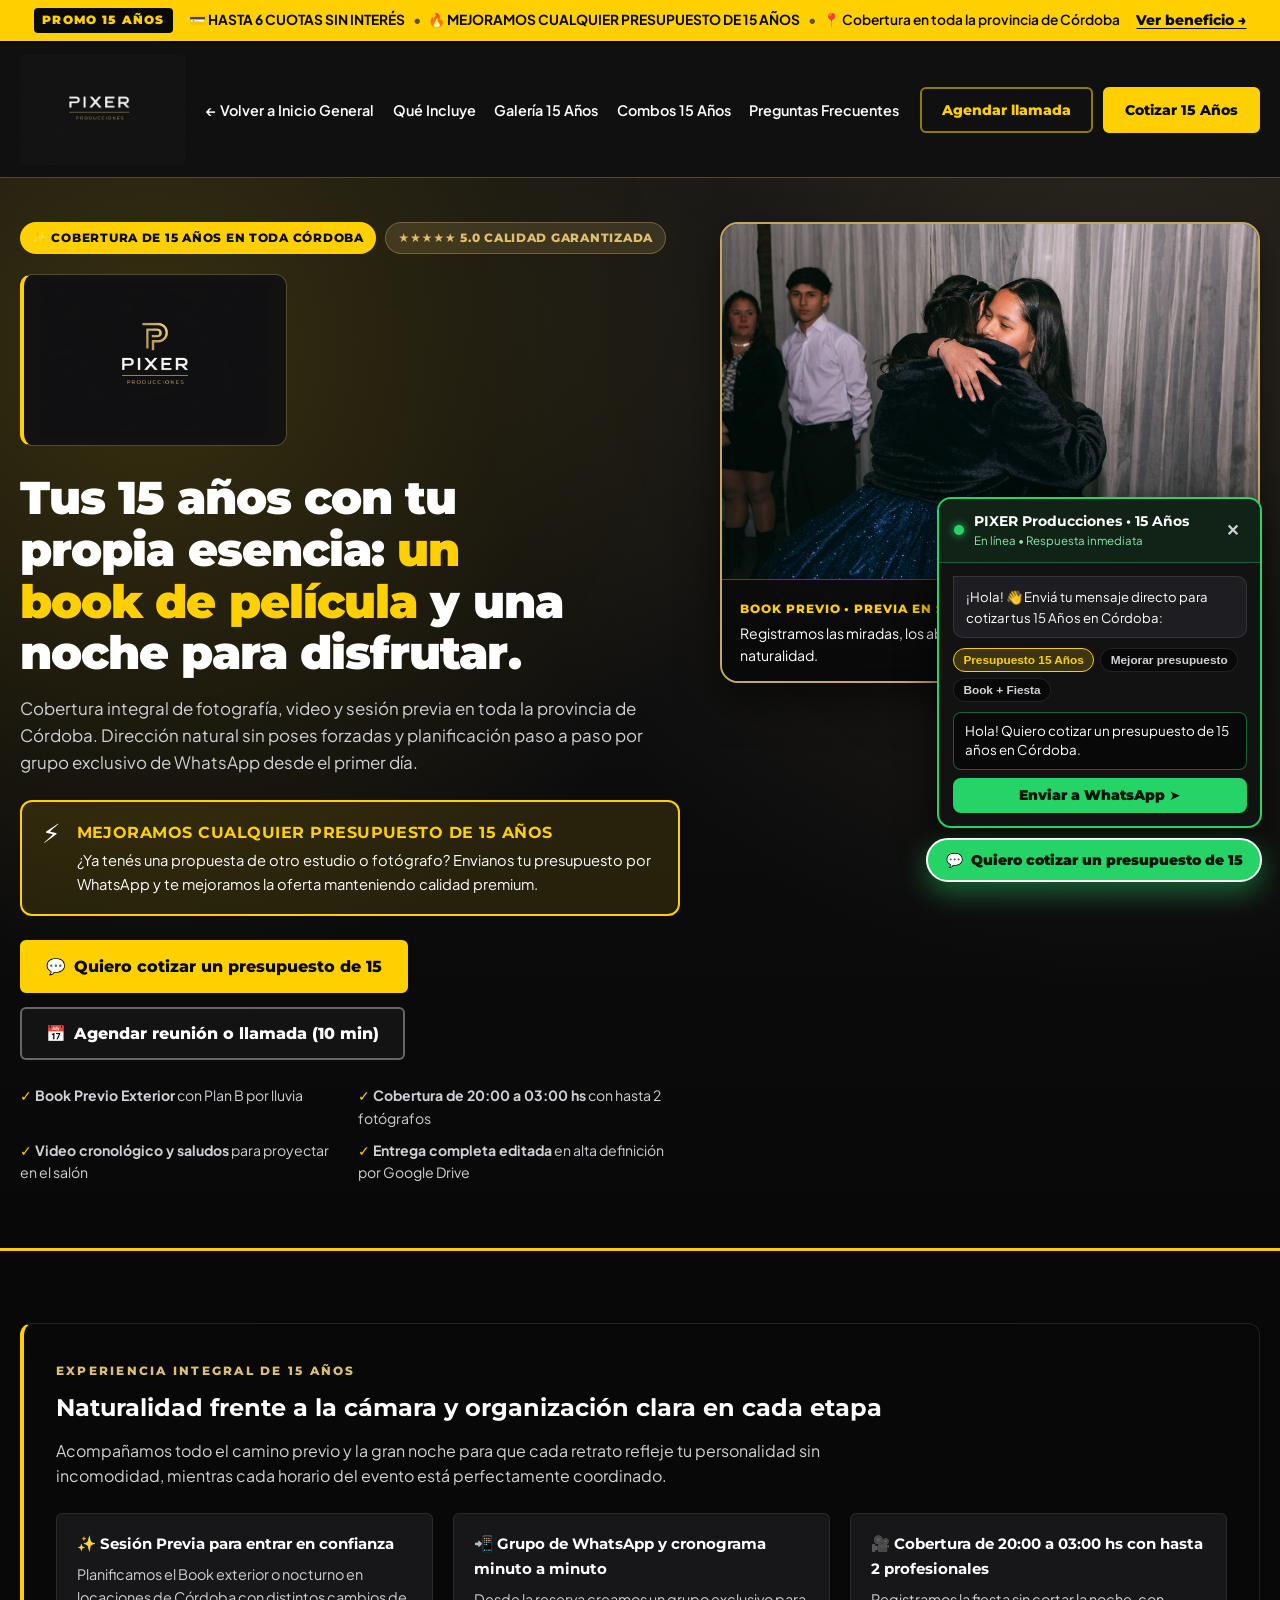
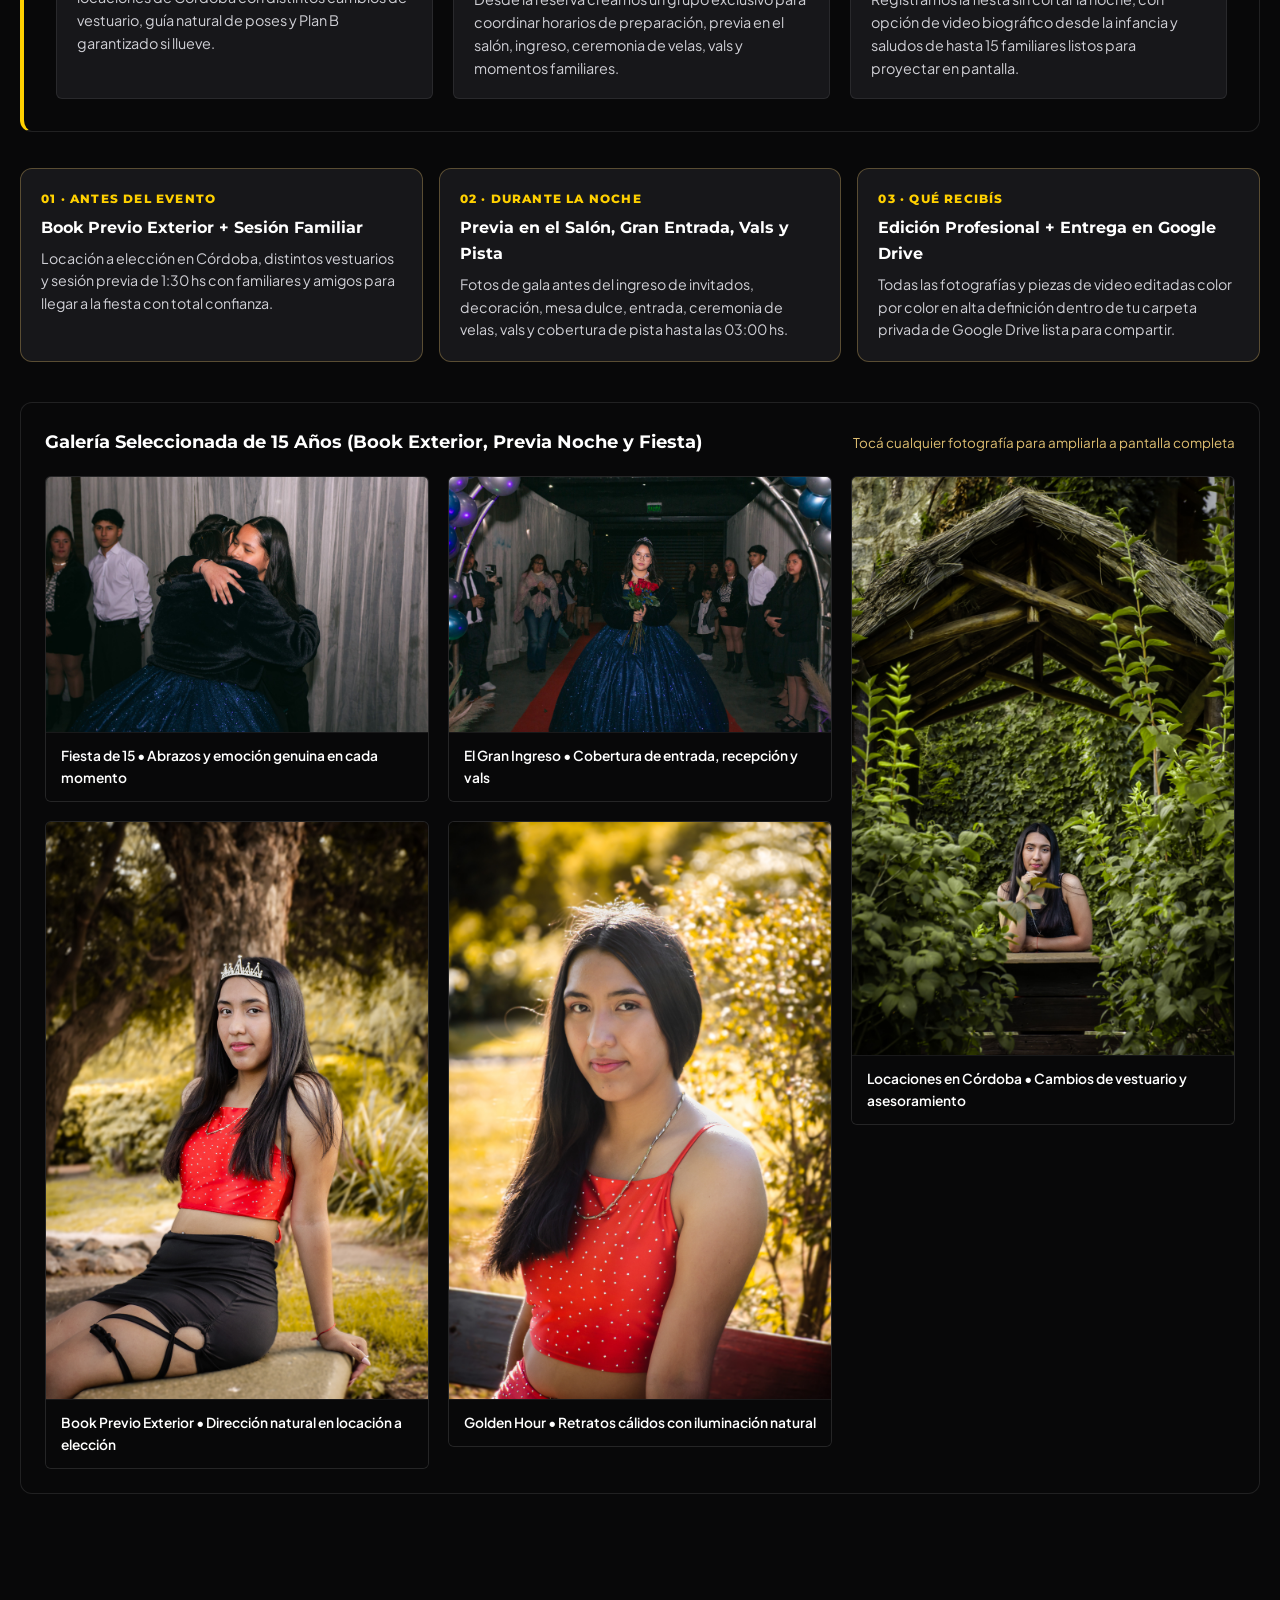
==== 15-anos.html @ 1a19f044 "fix: lenguaje unificado sin mama/papa ni jerga, 3 FAQs reales por modulo, animacion topbar, landing " ====
<!DOCTYPE html>
<html lang="es-AR">
<head>
  <meta charset="utf-8">
  <meta name="viewport" content="width=device-width, initial-scale=1.0">
  <title>Fotografía y Video de 15 Años en Córdoba | PIXER Producciones</title>
  <meta name="description" content="Fotografía, video y book previo de 15 Años en toda la provincia de Córdoba. Cobertura integral, grupo exclusivo de WhatsApp y mejoramos cualquier presupuesto.">
  <meta name="color-scheme" content="dark">
  <link rel="preconnect" href="https://fonts.googleapis.com">
  <link rel="preconnect" href="https://fonts.gstatic.com" crossorigin>
  <link href="https://fonts.googleapis.com/css2?family=Montserrat:wght@600;700;800;900&family=Plus+Jakarta+Sans:wght@400;500;600;700&display=swap" rel="stylesheet">
  <link rel="stylesheet" href="styles.css">
  <script type="module" src="app.js"></script>
</head>
<body>

  <!-- BARRA SUPERIOR PROMOCIONAL CON MOVIMIENTO A LA DERECHA Y REGRESO -->
  <aside class="promo-topbar" aria-label="Promociones y medios de pago">
    <div class="container promo-topbar__viewport">
      <div class="promo-topbar__inner promo-topbar__marquee">
        <span class="promo-badge">PROMO 15 AÑOS</span>
        <p class="promo-topbar__text">
          💳 <strong>HASTA 6 CUOTAS SIN INTERÉS</strong> <span class="promo-sep">•</span>
          🔥 <strong>MEJORAMOS CUALQUIER PRESUPUESTO DE 15 AÑOS</strong> <span class="promo-sep">•</span>
          📍 Cobertura en toda la provincia de Córdoba
        </p>
        <a href="#mejoramos-presupuesto" class="promo-topbar__cta">Ver beneficio →</a>
      </div>
    </div>
  </aside>

  <!-- HEADER -->
  <header class="site-header">
    <div class="container site-header__inner">
      <a href="index.html" class="brand-link" aria-label="PIXER Producciones - Volver al Inicio">
        <img src="assets/brand/logo_alt.png" alt="PIXER Producciones" class="brand-logo-nav" width="180" height="58">
      </a>
      <nav class="main-nav" aria-label="Navegación módulo 15 años">
        <ul class="main-nav__list">
          <li><a href="index.html">← Volver a Inicio General</a></li>
          <li><a href="#cobertura-15">Qué Incluye</a></li>
          <li><a href="#galeria-15">Galería 15 Años</a></li>
          <li><a href="#combos-15">Combos 15 Años</a></li>
          <li><a href="#faq-15-section">Preguntas Frecuentes</a></li>
        </ul>
      </nav>
      <div class="site-header__actions">
        <button type="button" class="btn btn--ghost-yellow js-open-meeting-modal" data-context="15 Años">
          Agendar llamada
        </button>
        <button type="button" class="btn btn--yellow js-open-wa-widget" data-wa-preset="Hola! Quiero cotizar un presupuesto de 15 años en Córdoba.">
          Cotizar 15 Años
        </button>
      </div>
    </div>
  </header>

  <main>
    <!-- HERO EXCLUSIVO 15 AÑOS (OPTIMIZADO PARA GOOGLE ADS) -->
    <section class="hero-section" aria-labelledby="hero-15-title">
      <div class="container hero-grid">
        <div class="hero-content">
          <div class="hero-badges">
            <span class="pill pill--yellow">✨ Cobertura de 15 Años en toda Córdoba</span>
            <span class="pill pill--gold">★★★★★ 5.0 Calidad Garantizada</span>
          </div>

          <div class="hero-logo-showcase">
            <img src="assets/brand/logo_definitivo.png" alt="PIXER Producciones" class="hero-logo-img" width="240" height="160">
          </div>

          <h1 id="hero-15-title" class="hero-title">
            Tus 15 años con tu propia esencia: <span class="text-yellow">un book de película</span> y una noche para disfrutar.
          </h1>

          <p class="hero-subtitle">
            Cobertura integral de fotografía, video y sesión previa en toda la provincia de Córdoba. Dirección natural sin poses forzadas y planificación paso a paso por grupo exclusivo de WhatsApp desde el primer día.
          </p>

          <div class="price-match-banner">
            <div class="price-match-banner__icon" aria-hidden="true">⚡</div>
            <div class="price-match-banner__body">
              <strong>MEJORAMOS CUALQUIER PRESUPUESTO DE 15 AÑOS</strong>
              <p>¿Ya tenés una propuesta de otro estudio o fotógrafo? Envianos tu presupuesto por WhatsApp y te mejoramos la oferta manteniendo calidad premium.</p>
            </div>
          </div>

          <div class="hero-ctas">
            <button type="button" class="btn btn--yellow btn--lg js-open-wa-widget" data-wa-preset="Hola! Quiero cotizar un presupuesto de 15 años en Córdoba.">
              <span aria-hidden="true">💬</span> Quiero cotizar un presupuesto de 15
            </button>
            <button type="button" class="btn btn--outline-white btn--lg js-open-meeting-modal" data-context="15 Años">
              <span aria-hidden="true">📅</span> Agendar reunión o llamada (10 min)
            </button>
          </div>

          <ul class="hero-trust-list">
            <li><strong>Book Previo Exterior</strong> con Plan B por lluvia</li>
            <li><strong>Cobertura de 20:00 a 03:00 hs</strong> con hasta 2 fotógrafos</li>
            <li><strong>Video cronológico y saludos</strong> para proyectar en el salón</li>
            <li><strong>Entrega completa editada</strong> en alta definición por Google Drive</li>
          </ul>
        </div>

        <div class="hero-visual">
          <div class="hero-photo-frame">
            <img
              src="assets/portfolio/fiesta_1.jpg"
              alt="Quinceañera abrazando a su amiga con sonrisa genuina durante su fiesta en Córdoba"
              width="1920"
              height="1280"
              fetchpriority="high"
              class="hero-lcp-img"
            >
            <div class="hero-photo-caption">
              <span class="caption-tag">BOOK PREVIO • PREVIA EN SALÓN • FIESTA COMPLETA</span>
              <p>Registramos las miradas, los abrazos y la energía de la pista con total naturalidad.</p>
            </div>
          </div>
        </div>
      </div>
    </section>

    <!-- BLOQUE UNIFICADO DE PROPUESTA DE VALOR 15 AÑOS -->
    <section id="cobertura-15" class="portfolio-section">
      <div class="container">
        <article class="unified-value-card">
          <header class="unified-value-card__header">
            <span class="eyebrow">EXPERIENCIA INTEGRAL DE 15 AÑOS</span>
            <h2>Naturalidad frente a la cámara y organización clara en cada etapa</h2>
          </header>
          <p class="unified-value-card__lead">
            Acompañamos todo el camino previo y la gran noche para que cada retrato refleje tu personalidad sin incomodidad, mientras cada horario del evento está perfectamente coordinado.
          </p>
          <div class="unified-value-grid">
            <div class="unified-value-item">
              <strong>✨ Sesión Previa para entrar en confianza</strong>
              <p>Planificamos el Book exterior o nocturno en locaciones de Córdoba con distintos cambios de vestuario, guía natural de poses y Plan B garantizado si llueve.</p>
            </div>
            <div class="unified-value-item">
              <strong>📲 Grupo de WhatsApp y cronograma minuto a minuto</strong>
              <p>Desde la reserva creamos un grupo exclusivo para coordinar horarios de preparación, previa en el salón, ingreso, ceremonia de velas, vals y momentos familiares.</p>
            </div>
            <div class="unified-value-item">
              <strong>🎥 Cobertura de 20:00 a 03:00 hs con hasta 2 profesionales</strong>
              <p>Registramos la fiesta sin cortar la noche, con opción de video biográfico desde la infancia y saludos de hasta 15 familiares listos para proyectar en pantalla.</p>
            </div>
          </div>
        </article>

        <!-- LOS 3 MOMENTOS DE COBERTURA -->
        <div class="moments-strip">
          <div class="moment-box">
            <span class="moment-num">01 · ANTES DEL EVENTO</span>
            <h3>Book Previo Exterior + Sesión Familiar</h3>
            <p>Locación a elección en Córdoba, distintos vestuarios y sesión previa de 1:30 hs con familiares y amigos para llegar a la fiesta con total confianza.</p>
          </div>
          <div class="moment-box">
            <span class="moment-num">02 · DURANTE LA NOCHE</span>
            <h3>Previa en el Salón, Gran Entrada, Vals y Pista</h3>
            <p>Fotos de gala antes del ingreso de invitados, decoración, mesa dulce, entrada, ceremonia de velas, vals y cobertura de pista hasta las 03:00 hs.</p>
          </div>
          <div class="moment-box">
            <span class="moment-num">03 · QUÉ RECIBÍS</span>
            <h3>Edición Profesional + Entrega en Google Drive</h3>
            <p>Todas las fotografías y piezas de video editadas color por color en alta definición dentro de tu carpeta privada de Google Drive lista para compartir.</p>
          </div>
        </div>

        <!-- GALERÍA CURADA 15 AÑOS -->
        <div id="galeria-15" class="curated-gallery-block">
          <div class="curated-gallery-header">
            <h3>Galería Seleccionada de 15 Años (Book Exterior, Previa Noche y Fiesta)</h3>
            <span class="gallery-note">Tocá cualquier fotografía para ampliarla a pantalla completa</span>
          </div>
          <div class="photo-masonry-grid">
            <figure class="photo-card">
              <button type="button" class="photo-card__trigger js-open-lightbox" data-src="assets/portfolio/fiesta_1.jpg" data-caption="15 Años • Abrazo y emoción real durante la noche">
                <img src="assets/portfolio/fiesta_1.jpg" alt="Quinceañera abrazando a su amiga sonriendo durante la fiesta" width="1920" height="1280" loading="lazy">
              </button>
              <figcaption>Fiesta de 15 • Abrazos y emoción genuina en cada momento</figcaption>
            </figure>

            <figure class="photo-card">
              <button type="button" class="photo-card__trigger js-open-lightbox" data-src="assets/portfolio/previa_2.jpg" data-caption="15 Años • Book Exterior en locación natural de Córdoba">
                <img src="assets/portfolio/previa_2.jpg" alt="Quinceañera con corona en sesión de book exterior" width="1920" height="2899" loading="lazy">
              </button>
              <figcaption>Book Previo Exterior • Dirección natural en locación a elección</figcaption>
            </figure>

            <figure class="photo-card">
              <button type="button" class="photo-card__trigger js-open-lightbox" data-src="assets/portfolio/fiesta_2.jpg" data-caption="15 Años • Gran ingreso al salón sobre alfombra roja">
                <img src="assets/portfolio/fiesta_2.jpg" alt="Gran entrada de quinceañera al salón con ramo de rosas rojas" width="1920" height="1280" loading="lazy">
              </button>
              <figcaption>El Gran Ingreso • Cobertura de entrada, recepción y vals</figcaption>
            </figure>

            <figure class="photo-card">
              <button type="button" class="photo-card__trigger js-open-lightbox" data-src="assets/portfolio/previa_3.jpg" data-caption="15 Años • Retrato al atardecer con luz dorada natural">
                <img src="assets/portfolio/previa_3.jpg" alt="Retrato de quinceañera con contraluz dorado al atardecer" width="1920" height="2899" loading="lazy">
              </button>
              <figcaption>Golden Hour • Retratos cálidos con iluminación natural</figcaption>
            </figure>

            <figure class="photo-card">
              <button type="button" class="photo-card__trigger js-open-lightbox" data-src="assets/portfolio/previa_1.jpg" data-caption="15 Años • Sesión previa en entorno natural">
                <img src="assets/portfolio/previa_1.jpg" alt="Retrato de book de 15 años rodeada de vegetación" width="1920" height="2899" loading="lazy">
              </button>
              <figcaption>Locaciones en Córdoba • Cambios de vestuario y asesoramiento</figcaption>
            </figure>
          </div>
        </div>
      </div>
    </section>

    <!-- COMBOS 15 AÑOS -->
    <section id="combos-15" class="combos-section">
      <div class="container">
        <div class="section-header">
          <span class="eyebrow">COMBOS DE 15 AÑOS</span>
          <h2 class="section-title">Elegí la cobertura ideal para <span class="text-gold">tus 15 Años</span></h2>
        </div>

        <div class="combos-grid">
          <article class="combo-card">
            <header class="combo-card__header">
              <span class="combo-tier">NIVEL 01 • ESENCIAL</span>
              <h3 class="combo-title">Combo Simple</h3>
              <p class="combo-subtitle">Solo Fotografía Profesional</p>
            </header>
            <ul class="combo-features">
              <li><strong>Cobertura fotográfica de 20:00 a 03:00 hs.</strong></li>
              <li>Previa fotográfica antes de ingresar al salón.</li>
              <li>Fotos de entrada y momentos especiales.</li>
              <li>Fotos familiares, decoración y fiesta.</li>
              <li>Fotos de torta, mesa dulce y cotillón.</li>
              <li>Entrega de todas las fotografías editadas mediante <strong>Google Drive</strong>.</li>
            </ul>
            <footer class="combo-card__footer">
              <button type="button" class="btn btn--outline-white btn--full js-open-wa-widget" data-wa-preset="Hola! Quiero cotizar el Combo Simple de 15 años en Córdoba.">
                Cotizar Combo Simple de 15 →
              </button>
            </footer>
          </article>

          <article class="combo-card combo-card--featured">
            <header class="combo-card__header">
              <span class="combo-tier combo-tier--yellow">NIVEL 02 • MÁS ELEGIDO</span>
              <h3 class="combo-title">Combo 2 Premium</h3>
              <p class="combo-subtitle">Fotografía y Grabación | <strong>Dos Fotógrafos</strong></p>
            </header>
            <ul class="combo-features">
              <li><strong>Cobertura de 20:00 a 03:00 hs con 2 profesionales.</strong></li>
              <li>Grabación de la entrada y momentos destacados.</li>
              <li>Fotos de entrada y familiares.</li>
              <li>Registro completo de decoración, torta y mesa dulce.</li>
              <li>Fotografías y grabación multicámara del vals.</li>
              <li>Fotos del cotillón y fiesta + grabación del ambiente.</li>
              <li>Entrega de fotos y videos editados mediante <strong>Google Drive</strong>.</li>
            </ul>
            <footer class="combo-card__footer">
              <button type="button" class="btn btn--yellow btn--full js-open-wa-widget" data-wa-preset="Hola! Quiero cotizar el Combo 2 Premium de 15 años en Córdoba.">
                Cotizar Combo 2 Premium de 15 →
              </button>
            </footer>
          </article>

          <article class="combo-card">
            <header class="combo-card__header">
              <span class="combo-tier">NIVEL 03 • EXPERIENCIA TOTAL</span>
              <h3 class="combo-title">Combo 3 Exclusivo</h3>
              <p class="combo-subtitle">Fotografía, Video y Book Previo | <strong>Dos Fotógrafos</strong></p>
            </header>
            <ul class="combo-features">
              <li><strong>Todo lo incluido en el Combo 2 Premium.</strong></li>
              <li><strong>Book fotográfico profesional</strong> en locación a elección.</li>
              <li>Fotos con distintos cambios de vestuario.</li>
              <li>Sesión previa de <strong>1:30 hs con familiares y amigos</strong>.</li>
              <li><strong>Video personalizado para proyectar en el salón:</strong> recopilación de fotos desde la infancia hasta la actualidad.</li>
              <li><strong>Saludos en video de hasta 15 familiares.</strong></li>
              <li>Edición completa y entrega de fotos y videos mediante <strong>Google Drive</strong>.</li>
            </ul>
            <footer class="combo-card__footer">
              <button type="button" class="btn btn--outline-white btn--full js-open-wa-widget" data-wa-preset="Hola! Quiero cotizar el Combo 3 Exclusivo de 15 años (con Book Previo y Video para el salón).">
                Cotizar Combo 3 Exclusivo de 15 →
              </button>
            </footer>
          </article>
        </div>
      </div>
    </section>

    <!-- 3 PREGUNTAS FRECUENTES REALES DE 15 AÑOS -->
    <section id="faq-15-section" class="process-section">
      <div class="container">
        <div class="section-header">
          <span class="eyebrow">DUDAS FRECUENTES</span>
          <h2 class="section-title">Preguntas frecuentes sobre <span class="text-yellow">15 Años</span></h2>
        </div>
        <div class="faq-list">
          <details name="faq-15-landing" open>
            <summary>1. ¿Con cuánta anticipación se realiza el Book previo y qué pasa si llueve?</summary>
            <p>El Book exterior se agenda entre 3 y 6 semanas antes de la fiesta para que las fotografías y el video personalizado lleguen editados y listos para proyectarse o exhibirse en el salón. Si el pronóstico anuncia lluvia, reprogramamos la fecha sin costo adicional o activamos una locación cubierta.</p>
          </details>
          <details name="faq-15-landing">
            <summary>2. ¿Qué incluye la cobertura durante la noche del evento y cuántos profesionales asisten?</summary>
            <p>Cubrimos de 20:00 a 03:00 hs comenzando con la sesión previa antes de que ingresen los invitados al salón, seguida por recepción, entrada, fotos con familiares, decoración, mesa dulce, ceremonia de velas, vals y toda la fiesta. Según el combo elegido, asisten 1 o 2 profesionales en simultáneo para fotografía y video.</p>
          </details>
          <details name="faq-15-landing">
            <summary>3. ¿Cómo se reserva la fecha, cómo se congela el presupuesto y cómo entregan el material?</summary>
            <p>La fecha queda bloqueada mediante reserva previa, con facilidades de pago y nuestro compromiso de mejorar cualquier presupuesto equivalente. Todas las fotografías y videos se entregan editados en alta resolución y sin marcas de agua a través de una carpeta privada en Google Drive.</p>
          </details>
        </div>
      </div>
    </section>

    <!-- CIERRE MEJORAMOS PRESUPUESTO -->
    <section id="mejoramos-presupuesto" class="price-match-section">
      <div class="container">
        <div class="price-match-box">
          <div class="price-match-box__content">
            <span class="pill pill--black">COMPROMISO PIXER CÓRDOBA</span>
            <h2>¿Ya tenés un presupuesto para los 15? Lo mejoramos hoy mismo.</h2>
            <p>Mandanos por WhatsApp qué te ofrecieron o agendá una llamada de 10 minutos: te mejoramos el precio o te sumamos beneficios reales por el mismo valor.</p>
          </div>
          <div class="price-match-box__actions">
            <button type="button" class="btn btn--black btn--lg js-open-wa-widget" data-wa-preset="Hola! Tengo un presupuesto de 15 años y quiero saber cómo lo pueden mejorar.">
              🔥 Mejorar mi presupuesto de 15
            </button>
          </div>
        </div>
      </div>
    </section>
  </main>

  <!-- MINI CUADRADITO PRE-WHATSAPP FLOTANTE -->
  <aside class="wa-floating" aria-label="Chat rápido de WhatsApp">
    <div class="wa-mini-card" id="wa-interactive-panel">
      <header class="wa-mini-card__header">
        <div class="wa-mini-card__agent">
          <span class="wa-status-dot" aria-hidden="true"></span>
          <div>
            <strong>PIXER Producciones • 15 Años</strong>
            <span>En línea • Respuesta inmediata</span>
          </div>
        </div>
        <button type="button" class="wa-mini-card__close" id="wa-panel-close" aria-label="Minimizar chat">✕</button>
      </header>

      <div class="wa-mini-card__body">
        <div class="wa-bubble-incoming">
          ¡Hola! 👋 Enviá tu mensaje directo para cotizar tus 15 Años en Córdoba:
        </div>

        <div class="wa-preset-chips">
          <button type="button" class="wa-chip is-selected" data-chip-msg="Hola! Quiero cotizar un presupuesto de 15 años en Córdoba.">Presupuesto 15 Años</button>
          <button type="button" class="wa-chip" data-chip-msg="Hola! Tengo un presupuesto de 15 años y quiero que me lo mejoren.">Mejorar presupuesto</button>
          <button type="button" class="wa-chip" data-chip-msg="Hola! Quiero consultar por el Book Previo + Fiesta de 15.">Book + Fiesta</button>
        </div>

        <form id="wa-mini-form" class="wa-mini-form">
          <label for="wa-custom-input" class="sr-only">Tu mensaje para WhatsApp</label>
          <textarea id="wa-custom-input" rows="2" class="wa-mini-input">Hola! Quiero cotizar un presupuesto de 15 años en Córdoba.</textarea>
          <button type="submit" class="wa-mini-send">
            Enviar a WhatsApp ➤
          </button>
        </form>
      </div>
    </div>

    <button type="button" class="wa-fab" id="wa-fab-toggle" aria-expanded="true" aria-controls="wa-interactive-panel">
      <span class="wa-fab__icon" aria-hidden="true">💬</span>
      <span class="wa-fab__label">Quiero cotizar un presupuesto de 15</span>
    </button>
  </aside>

  <!-- MODAL REUNIÓN Y LIGHTBOX -->
  <dialog id="meeting-dialog" class="native-modal" closedby="any" aria-labelledby="meeting-dialog-title">
    <div class="native-modal__inner">
      <header class="native-modal__header">
        <div>
          <span class="eyebrow">ASESORAMIENTO 15 AÑOS</span>
          <h2 id="meeting-dialog-title">Agendar reunión o llamada de 10 minutos</h2>
        </div>
        <form method="dialog">
          <button type="submit" class="native-modal__close" value="cancel" aria-label="Cerrar ventana">✕</button>
        </form>
      </header>
      <form id="meeting-form" class="meeting-form">
        <div class="form-field">
          <label for="client-name">Tu nombre</label>
          <input type="text" id="client-name" name="name" autocomplete="name" required placeholder="Tu nombre">
        </div>
        <div class="form-row">
          <div class="form-field">
            <label for="event-type">Servicio</label>
            <select id="event-type" name="eventType">
              <option value="15 Años">15 Años (Book y/o Fiesta)</option>
              <option value="Mejorar un presupuesto de 15 Años">Mejorar un presupuesto de 15 Años</option>
            </select>
          </div>
          <div class="form-field">
            <label for="event-city">Localidad y fecha aprox.</label>
            <input type="text" id="event-city" name="city" placeholder="Ej: Córdoba Capital - Octubre">
          </div>
        </div>
        <div class="form-field">
          <label for="meeting-pref">Modalidad preferida</label>
          <select id="meeting-pref" name="pref">
            <option value="Llamada por WhatsApp (10 min)">Llamada por WhatsApp (10 min)</option>
            <option value="Videollamada">Videollamada</option>
            <option value="Reunión presencial">Reunión presencial</option>
          </select>
        </div>
        <div class="native-modal__actions">
          <button type="submit" class="btn btn--yellow btn--full">Confirmar por WhatsApp →</button>
        </div>
      </form>
    </div>
  </dialog>

  <dialog id="lightbox-dialog" class="lightbox-modal" closedby="any" aria-label="Visor de fotografía a pantalla completa">
    <div class="lightbox-modal__inner">
      <form method="dialog" class="lightbox-modal__top">
        <p id="lightbox-caption" class="lightbox-modal__caption"></p>
        <button type="submit" class="lightbox-modal__close" value="close">✕ Cerrar</button>
      </form>
      <div class="lightbox-modal__stage">
        <img id="lightbox-img" src="assets/portfolio/fiesta_1.jpg" alt="" width="1920" height="1280">
      </div>
    </div>
  </dialog>

</body>
</html>
---- styles.css ----
/* ==========================================================================
   MANUAL DE MARCA VISUAL & ARQUITECTURA CSS — PIXER PRODUCCIONES (CÓRDOBA)
   Optimizado para Conversión (Google Ads CRO) y modern-web-guidance
   ========================================================================== */

@property --fade-start {
  syntax: "<length>";
  inherits: false;
  initial-value: 0px;
}

@property --fade-end {
  syntax: "<length>";
  inherits: false;
  initial-value: 0px;
}

:root {
  color-scheme: dark;

  --bg-carbon: #121213;
  --bg-obsidian: #080809;
  --bg-surface: #17171a;
  --bg-surface-elevated: #1e1e22;

  --yellow-impact: #ffd000;
  --yellow-impact-hover: #ffe033;
  --gold-pixer: #c7a75e;
  --gold-pixer-light: #debe71;

  --text-white: #ffffff;
  --text-silver: #d0d0d6;
  --text-muted: #9a9aa3;
  --text-dark: #0a0a0b;

  --border-subtle: rgba(255, 255, 255, 0.1);
  --border-gold: rgba(199, 167, 94, 0.38);
  --border-yellow: rgba(255, 208, 0, 0.55);

  --font-display: 'Montserrat', system-ui, -apple-system, sans-serif;
  --font-sans: 'Plus Jakarta Sans', system-ui, -apple-system, sans-serif;

  --radius-sm: 6px;
  --radius-md: 12px;
  --radius-lg: 18px;
  --shadow-card: 0 18px 40px rgba(0, 0, 0, 0.55);
}

*,
*::before,
*::after {
  box-sizing: border-box;
}

html {
  scroll-behavior: smooth;
  background-color: var(--bg-obsidian);
  color: var(--text-white);
  font-family: var(--font-sans);
  line-height: 1.6;
}

body {
  margin: 0;
  min-block-size: 100dvh;
  background-color: var(--bg-obsidian);
  color: var(--text-white);
  overflow-x: clip;
}

img {
  display: block;
  max-inline-size: 100%;
  block-size: auto;
}

.sr-only {
  position: absolute;
  inline-size: 1px;
  block-size: 1px;
  padding: 0;
  margin: -1px;
  overflow: hidden;
  clip: rect(0, 0, 0, 0);
  white-space: nowrap;
  border: 0;
}

.container {
  inline-size: min(1240px, 100% - 2.5rem);
  margin-inline: auto;
}

.text-yellow {
  color: var(--yellow-impact);
}

.text-gold {
  color: var(--gold-pixer-light);
}

.eyebrow {
  display: inline-block;
  font-family: var(--font-display);
  font-size: 0.78rem;
  font-weight: 800;
  letter-spacing: 0.18em;
  text-transform: uppercase;
  color: var(--gold-pixer-light);
  margin-block-end: 0.5rem;
}

/* ==========================================================================
   MÓDULO 01: BARRA SUPERIOR PROMOCIONAL CON ANIMACIÓN HACIA LA DERECHA Y VUELTA
   ========================================================================== */
.promo-topbar {
  background-color: var(--yellow-impact);
  color: var(--text-dark);
  border-block-end: 2px solid #000000;
  padding-block: 0.5rem;
  font-size: 0.86rem;
  position: relative;
  z-index: 60;
  overflow: clip;
}

.promo-topbar__viewport {
  overflow: clip;
}

.promo-topbar__inner {
  display: flex;
  flex-wrap: wrap;
  align-items: safe center;
  justify-content: center;
  gap: 0.65rem 1rem;
  text-align: center;
}

/* Animación pedida: se mueve hacia la derecha y vuelve suavemente */
@keyframes promo-slide-right-back {
  0% {
    transform: translateX(-36px);
  }
  50% {
    transform: translateX(48px);
  }
  100% {
    transform: translateX(-36px);
  }
}

.promo-topbar__marquee {
  animation: promo-slide-right-back 6.5s ease-in-out infinite;
  will-change: transform;
}

.promo-topbar:hover .promo-topbar__marquee {
  animation-play-state: paused;
}

.promo-badge {
  background-color: var(--text-dark);
  color: var(--yellow-impact);
  font-family: var(--font-display);
  font-weight: 900;
  font-size: 0.72rem;
  letter-spacing: 0.1em;
  padding: 0.2rem 0.55rem;
  border-radius: 4px;
}

.promo-topbar__text {
  margin: 0;
  font-weight: 600;
}

.promo-sep {
  margin-inline: 0.35rem;
  opacity: 0.65;
}

.promo-topbar__cta {
  color: var(--text-dark);
  font-family: var(--font-display);
  font-weight: 800;
  text-decoration: underline;
  text-underline-offset: 3px;
}

/* ==========================================================================
   HEADER STICKY
   ========================================================================== */
.site-header {
  position: sticky;
  inset-block-start: 0;
  z-index: 50;
  background-color: rgba(18, 18, 19, 0.94);
  backdrop-filter: blur(12px);
  border-block-end: 1px solid var(--border-gold);
}

.site-header__inner {
  display: flex;
  align-items: safe center;
  justify-content: space-between;
  gap: 1rem;
  padding-block: 0.75rem;
}

.brand-logo-nav {
  inline-size: 165px;
  block-size: auto;
  border-radius: 4px;
}

.main-nav__list {
  display: flex;
  flex-wrap: wrap;
  flex-wrap: balance;
  align-items: safe center;
  gap: 1.15rem;
  list-style: none;
  margin: 0;
  padding: 0;
}

.main-nav__list a {
  color: var(--text-white);
  text-decoration: none;
  font-size: 0.9rem;
  font-weight: 600;
  transition: color 0.2s ease;
}

.main-nav__list a:hover,
.main-nav__list a:focus-visible {
  color: var(--yellow-impact);
}

.main-nav__list a.nav-highlight {
  color: var(--yellow-impact);
  font-weight: 700;
}

.main-nav__list a.nav-pill-link {
  background-color: rgba(255, 208, 0, 0.14);
  color: var(--yellow-impact);
  border: 1px solid var(--border-yellow);
  padding: 0.25rem 0.65rem;
  border-radius: 999px;
  font-weight: 700;
}

.site-header__actions {
  display: flex;
  align-items: safe center;
  gap: 0.6rem;
}

@media (max-width: 980px) {
  .main-nav {
    display: none;
  }
}

/* ==========================================================================
   BOTONES Y PÍLDORAS
   ========================================================================== */
.btn {
  display: inline-flex;
  align-items: safe center;
  justify-content: center;
  gap: 0.5rem;
  font-family: var(--font-display);
  font-weight: 800;
  font-size: 0.9rem;
  padding: 0.75rem 1.25rem;
  border-radius: var(--radius-sm);
  border: 2px solid transparent;
  cursor: pointer;
  text-decoration: none;
  transition: transform 0.15s ease, background-color 0.2s ease, border-color 0.2s ease;
}

.btn:focus-visible {
  outline: 3px solid var(--yellow-impact);
  outline-offset: 2px;
}

.btn--yellow {
  background-color: var(--yellow-impact);
  color: var(--text-dark);
  border-color: var(--yellow-impact);
}

.btn--yellow:hover {
  background-color: var(--yellow-impact-hover);
  transform: translateY(-1px);
}

.btn--ghost-yellow {
  background-color: transparent;
  color: var(--yellow-impact);
  border-color: var(--border-yellow);
}

.btn--ghost-yellow:hover {
  background-color: rgba(255, 208, 0, 0.12);
}

.btn--outline-white {
  background-color: rgba(255, 255, 255, 0.04);
  color: var(--text-white);
  border-color: rgba(255, 255, 255, 0.35);
}

.btn--outline-white:hover {
  border-color: var(--yellow-impact);
  color: var(--yellow-impact);
}

.btn--black {
  background-color: var(--text-dark);
  color: var(--yellow-impact);
  border-color: var(--text-dark);
}

.btn--black:hover {
  background-color: #1c1c1f;
}

.btn--outline-black {
  background-color: transparent;
  color: var(--text-dark);
  border-color: var(--text-dark);
}

.btn--outline-black:hover {
  background-color: rgba(10, 10, 11, 0.1);
}

.btn--lg {
  font-size: 0.98rem;
  padding: 0.95rem 1.5rem;
}

.btn--full {
  inline-size: 100%;
}

.pill {
  display: inline-flex;
  align-items: safe center;
  gap: 0.35rem;
  font-family: var(--font-display);
  font-size: 0.76rem;
  font-weight: 800;
  letter-spacing: 0.06em;
  text-transform: uppercase;
  padding: 0.35rem 0.75rem;
  border-radius: 999px;
}

.pill--yellow {
  background-color: var(--yellow-impact);
  color: var(--text-dark);
}

.pill--gold {
  background-color: rgba(199, 167, 94, 0.18);
  color: var(--gold-pixer-light);
  border: 1px solid var(--border-gold);
}

.pill--black {
  background-color: var(--text-dark);
  color: var(--yellow-impact);
}

/* ==========================================================================
   MÓDULO 02: PRIMERA PANTALLA (FUERTE PRESENCIA AMARILLO Y NEGRO)
   ========================================================================== */
.hero-section {
  background-color: var(--bg-carbon);
  background-image:
    radial-gradient(circle at 12% 18%, rgba(255, 208, 0, 0.16), transparent 42%),
    radial-gradient(circle at 88% 15%, rgba(199, 167, 94, 0.15), transparent 45%),
    linear-gradient(180deg, var(--bg-carbon) 0%, var(--bg-obsidian) 100%);
  border-block-end: 3px solid var(--yellow-impact);
  padding-block: 2.75rem 4rem;
}

.hero-grid {
  display: grid;
  grid-template-columns: 1.1fr 0.9fr;
  gap: 2.5rem;
  align-items: start;
}

@media (max-width: 980px) {
  .hero-grid {
    grid-template-columns: 1fr;
  }
}

.hero-badges {
  display: flex;
  flex-wrap: wrap;
  flex-wrap: balance;
  gap: 0.6rem;
  margin-block-end: 1.25rem;
}

.hero-logo-showcase {
  display: inline-block;
  padding: 0.5rem 1rem;
  background-color: #121213;
  border: 1px solid var(--border-gold);
  border-inline-start: 4px solid var(--yellow-impact);
  border-radius: var(--radius-md);
  margin-block-end: 1.25rem;
}

.hero-logo-img {
  inline-size: 230px;
  block-size: auto;
}

.hero-title {
  font-family: var(--font-display);
  font-size: clamp(2rem, 3.6vw, 3.15rem);
  font-weight: 900;
  line-height: 1.12;
  letter-spacing: -0.02em;
  margin-block: 0 1rem;
  text-wrap: balance;
}

.hero-subtitle {
  font-size: 1.06rem;
  color: var(--text-silver);
  margin-block: 0 1.5rem;
  text-wrap: pretty;
}

.price-match-banner {
  display: flex;
  align-items: flex-start;
  gap: 1rem;
  background-color: rgba(255, 208, 0, 0.11);
  border: 2px solid var(--yellow-impact);
  border-radius: var(--radius-md);
  padding: 1.1rem 1.25rem;
  margin-block-end: 1.5rem;
}

.price-match-banner__icon {
  font-size: 1.65rem;
  line-height: 1;
}

.price-match-banner__body strong {
  display: block;
  font-family: var(--font-display);
  color: var(--yellow-impact);
  font-size: 1rem;
  letter-spacing: 0.03em;
  margin-block-end: 0.25rem;
}

.price-match-banner__body p {
  margin: 0;
  font-size: 0.92rem;
  color: var(--text-white);
}

.hero-ctas {
  display: flex;
  flex-wrap: wrap;
  gap: 0.85rem;
  margin-block-end: 1.5rem;
}

.hero-trust-list {
  display: grid;
  grid-template-columns: repeat(auto-fit, minmax(220px, 1fr));
  gap: 0.6rem 1rem;
  list-style: none;
  padding: 0;
  margin: 0;
  font-size: 0.88rem;
  color: var(--text-silver);
}

.hero-trust-list li::before {
  content: "✓ ";
  color: var(--yellow-impact);
  font-weight: 900;
}

.hero-visual {
  display: flex;
  flex-direction: column;
  gap: 1.25rem;
}

.hero-photo-frame {
  position: relative;
  border-radius: var(--radius-lg);
  overflow: clip;
  border: 2px solid var(--gold-pixer);
  box-shadow: var(--shadow-card);
}

.hero-lcp-img {
  inline-size: 100%;
  aspect-ratio: 1920 / 1272;
  object-fit: cover;
}

.hero-photo-caption {
  background: linear-gradient(0deg, rgba(8, 8, 9, 0.96) 0%, rgba(8, 8, 9, 0.72) 100%);
  padding: 0.9rem 1.15rem;
  border-block-start: 1px solid var(--border-gold);
}

.caption-tag {
  display: inline-block;
  font-family: var(--font-display);
  font-size: 0.72rem;
  font-weight: 800;
  text-transform: uppercase;
  letter-spacing: 0.08em;
  color: var(--yellow-impact);
  margin-block-end: 0.2rem;
}

.hero-photo-caption p {
  margin: 0;
  font-size: 0.88rem;
  color: var(--text-white);
}

.about-card {
  background-color: var(--bg-surface);
  border: 1px solid var(--border-gold);
  border-inline-start: 4px solid var(--gold-pixer);
  border-radius: var(--radius-md);
  padding: 1.25rem 1.4rem;
}

.about-card h2 {
  font-family: var(--font-display);
  font-size: 1.15rem;
  margin-block: 0 0.5rem;
  color: var(--text-white);
}

.about-card p {
  margin: 0;
  font-size: 0.92rem;
  color: var(--text-silver);
}

/* ==========================================================================
   MÓDULO 03 Y 04: PORTFOLIO Y SUB-MÓDULOS (LENGUAJE UNIFICADO)
   ========================================================================== */
.portfolio-section {
  background-color: var(--bg-obsidian);
  padding-block: 4.5rem;
}

.section-header {
  max-inline-size: 780px;
  margin-inline: auto;
  text-align: center;
  margin-block-end: 2.75rem;
}

.section-title {
  font-family: var(--font-display);
  font-size: clamp(1.75rem, 3vw, 2.5rem);
  font-weight: 900;
  margin-block: 0 0.75rem;
  color: var(--text-white);
  text-wrap: balance;
}

.section-desc {
  margin: 0;
  color: var(--text-silver);
  font-size: 1rem;
}

.category-squares-grid {
  display: grid;
  grid-template-columns: repeat(auto-fit, minmax(310px, 1fr));
  gap: 1.25rem;
  margin-block-end: 2.5rem;
}

.category-square {
  position: relative;
  display: block;
  inline-size: 100%;
  aspect-ratio: 4 / 3;
  padding: 0;
  border: 2px solid var(--border-subtle);
  border-radius: var(--radius-md);
  overflow: clip;
  background-color: var(--bg-carbon);
  color: var(--text-white);
  text-align: start;
  cursor: pointer;
  transition: border-color 0.2s ease, transform 0.2s ease;
}

.category-square img {
  inline-size: 100%;
  block-size: 100%;
  object-fit: cover;
  object-position: center 25%;
  transition: transform 0.4s ease;
}

.category-square:hover img,
.category-square:focus-visible img {
  transform: scale(1.04);
}

.category-square.is-active {
  border-color: var(--yellow-impact);
  box-shadow: 0 0 0 2px rgba(255, 208, 0, 0.35);
}

.category-square__overlay {
  position: absolute;
  inset: 0;
  display: flex;
  flex-direction: column;
  justify-content: flex-end;
  padding: 1.25rem;
  background: linear-gradient(180deg, rgba(8, 8, 9, 0.08) 25%, rgba(8, 8, 9, 0.92) 100%);
}

.category-square__badge {
  align-self: flex-start;
  font-family: var(--font-display);
  font-size: 0.72rem;
  font-weight: 800;
  text-transform: uppercase;
  letter-spacing: 0.06em;
  background-color: rgba(18, 18, 19, 0.88);
  color: var(--gold-pixer-light);
  border: 1px solid var(--border-gold);
  padding: 0.25rem 0.6rem;
  border-radius: 4px;
  margin-block-end: 0.45rem;
}

.category-square__title {
  font-family: var(--font-display);
  font-size: 1.45rem;
  font-weight: 900;
  margin: 0 0 0.2rem;
  color: var(--text-white);
}

.category-square__cta {
  margin: 0;
  font-size: 0.88rem;
  font-weight: 700;
  color: var(--yellow-impact);
}

/* SISTEMA DE TABS Y PANELES */
.tabs-container {
  scroll-margin-block-start: 5.5rem;
}

.tablist-scroller {
  display: flex;
  overflow-x: auto;
  scroll-snap-type: inline proximity;
  scrollbar-width: none;
  border-block-end: 1px solid var(--border-subtle);
  background-color: var(--bg-carbon);
  border-radius: var(--radius-md) var(--radius-md) 0 0;
  padding-inline: 0.5rem;
}

.tablist-scroller::-webkit-scrollbar {
  display: none;
}

[role="tab"] {
  position: relative;
  flex: none;
  scroll-snap-align: start;
  background: transparent;
  border: none;
  color: var(--text-silver);
  font-family: var(--font-display);
  font-size: 0.9rem;
  font-weight: 700;
  padding: 1rem 1.25rem;
  cursor: pointer;
  white-space: nowrap;
}

[role="tab"]:hover {
  color: var(--text-white);
}

[role="tab"][aria-selected="true"] {
  color: var(--yellow-impact);
}

[role="tab"][aria-selected="true"]::after {
  content: "";
  position: absolute;
  inset: auto 0 0;
  border-block-end: 3px solid var(--yellow-impact);
}

.tabpanels-stack {
  display: grid;
  grid-template-columns: 1fr;
}

[role="tabpanel"] {
  grid-area: 1 / 1;
}

.tabpanel-inner {
  background-color: var(--bg-carbon);
  border: 1px solid var(--border-subtle);
  border-block-start: none;
  border-radius: 0 0 var(--radius-lg) var(--radius-lg);
  padding: clamp(1.25rem, 3vw, 2.5rem);
}

.category-module-header {
  display: flex;
  flex-wrap: wrap;
  align-items: flex-start;
  justify-content: space-between;
  gap: 1.5rem;
  padding-block-end: 1.75rem;
  margin-block-end: 2rem;
  border-block-end: 1px solid var(--border-subtle);
}

.category-module-title {
  font-family: var(--font-display);
  font-size: clamp(1.35rem, 2.3vw, 1.85rem);
  font-weight: 800;
  color: var(--text-white);
  margin-block: 0.65rem 0;
  max-inline-size: 720px;
  text-wrap: balance;
}

.category-module-actions {
  display: flex;
  flex-wrap: wrap;
  gap: 0.75rem;
}

/* BLOQUE INTEGRADO EN UN SOLO LENGUAJE (.unified-value-card) */
.unified-value-card {
  background-color: var(--bg-obsidian);
  border: 1px solid var(--border-subtle);
  border-inline-start: 4px solid var(--yellow-impact);
  border-radius: var(--radius-md);
  padding: clamp(1.35rem, 2.5vw, 2rem);
  margin-block-end: 2.25rem;
}

.unified-value-card__header h4,
.unified-value-card__header h2 {
  font-family: var(--font-display);
  font-size: clamp(1.2rem, 2vw, 1.5rem);
  color: var(--text-white);
  margin-block: 0 0.65rem;
}

.unified-value-card__lead {
  color: var(--text-silver);
  font-size: 1rem;
  margin-block: 0 1.5rem;
  max-inline-size: 860px;
}

.unified-value-grid {
  display: grid;
  grid-template-columns: repeat(auto-fit, minmax(260px, 1fr));
  gap: 1.25rem;
}

.unified-value-item {
  background-color: var(--bg-surface);
  border: 1px solid rgba(255, 255, 255, 0.08);
  border-radius: var(--radius-sm);
  padding: 1.15rem 1.25rem;
}

.unified-value-item strong {
  display: block;
  font-family: var(--font-display);
  font-size: 0.96rem;
  color: var(--text-white);
  margin-block-end: 0.4rem;
}

.unified-value-item p {
  margin: 0;
  font-size: 0.9rem;
  color: var(--text-silver);
}

.unified-value-card__footer {
  margin-block-start: 1.4rem;
  padding-block-start: 1rem;
  border-block-start: 1px solid var(--border-subtle);
  font-size: 0.92rem;
  color: var(--gold-pixer-light);
}

/* LOS 3 MOMENTOS DE COBERTURA */
.moments-strip {
  display: grid;
  grid-template-columns: repeat(auto-fit, minmax(250px, 1fr));
  gap: 1rem;
  margin-block-end: 2.5rem;
}

.moment-box {
  background-color: var(--bg-surface);
  border: 1px solid var(--border-gold);
  border-radius: var(--radius-md);
  padding: 1.25rem;
}

.moment-num {
  display: block;
  font-family: var(--font-display);
  font-size: 0.75rem;
  font-weight: 800;
  letter-spacing: 0.1em;
  color: var(--yellow-impact);
  margin-block-end: 0.35rem;
}

.moment-box h5,
.moment-box h3 {
  font-family: var(--font-display);
  font-size: 1.02rem;
  margin-block: 0 0.4rem;
  color: var(--text-white);
}

.moment-box p {
  margin: 0;
  font-size: 0.89rem;
  color: var(--text-silver);
}

/* GALERÍA CURADA VERTICAL */
.curated-gallery-block {
  background-color: var(--bg-obsidian);
  border: 1px solid var(--border-subtle);
  border-radius: var(--radius-md);
  padding: 1.5rem;
  margin-block-end: 2rem;
}

.curated-gallery-header {
  display: flex;
  flex-wrap: wrap;
  align-items: baseline;
  justify-content: space-between;
  gap: 0.5rem;
  margin-block-end: 1.25rem;
}

.curated-gallery-header h4,
.curated-gallery-header h3 {
  font-family: var(--font-display);
  font-size: 1.15rem;
  color: var(--text-white);
  margin: 0;
}

.gallery-note {
  font-size: 0.84rem;
  color: var(--gold-pixer-light);
}

.photo-masonry-grid {
  columns: 3 280px;
  column-gap: 1.15rem;
}

.photo-card {
  break-inside: avoid;
  margin: 0 0 1.15rem;
  background-color: var(--bg-carbon);
  border: 1px solid rgba(255, 255, 255, 0.08);
  border-radius: var(--radius-sm);
  overflow: clip;
}

@supports (grid-template-rows: masonry) {
  .photo-masonry-grid {
    display: grid;
    grid-template-columns: repeat(auto-fill, minmax(280px, 1fr));
    grid-template-rows: masonry;
    gap: 1.15rem;
    columns: unset;
  }

  .photo-card {
    margin: 0;
  }
}

.photo-card__trigger {
  display: block;
  inline-size: 100%;
  padding: 0;
  border: none;
  background: transparent;
  cursor: zoom-in;
  overflow: clip;
}

.photo-card__trigger img {
  inline-size: 100%;
  block-size: auto;
  transition: transform 0.35s ease;
}

.photo-card__trigger:hover img,
.photo-card__trigger:focus-visible img {
  transform: scale(1.03);
}

.photo-card figcaption {
  padding: 0.75rem 0.95rem;
  font-size: 0.86rem;
  font-weight: 600;
  color: var(--text-white);
  background-color: var(--bg-obsidian);
  border-block-start: 1px solid rgba(255, 255, 255, 0.07);
}

/* ACORDEÓN NATIVO <details> PARA LAS 3 FAQs POR MÓDULO */
.category-faq__title {
  font-family: var(--font-display);
  font-size: 1.08rem;
  color: var(--text-white);
  margin-block: 0 1rem;
}

.faq-list {
  display: flex;
  flex-direction: column;
  gap: 0.75rem;
}

.faq-list details {
  background-color: var(--bg-obsidian);
  border: 1px solid var(--border-subtle);
  border-radius: var(--radius-sm);
  padding: 1rem 1.2rem;
}

.faq-list details[open] {
  border-color: var(--border-gold);
}

.faq-list summary {
  font-family: var(--font-display);
  font-weight: 700;
  font-size: 0.95rem;
  color: var(--text-white);
  cursor: pointer;
}

.faq-list details p {
  margin-block: 0.65rem 0;
  font-size: 0.92rem;
  color: var(--text-silver);
}

/* ==========================================================================
   MÓDULO 05: PROCESO DE TRABAJO
   ========================================================================== */
.process-section {
  content-visibility: auto;
  contain-intrinsic-block-size: auto 48rem;
  background-color: var(--bg-carbon);
  border-block: 1px solid var(--border-gold);
  padding-block: 4.5rem;
}

.process-timeline {
  display: grid;
  grid-template-columns: repeat(auto-fit, minmax(220px, 1fr));
  gap: 1.25rem;
  list-style: none;
  padding: 0;
  margin: 0 0 2.5rem;
}

.process-step {
  background-color: var(--bg-obsidian);
  border: 1px solid var(--border-subtle);
  border-block-start: 3px solid var(--gold-pixer);
  border-radius: var(--radius-md);
  padding: 1.4rem;
}

.process-step__number {
  display: inline-flex;
  align-items: center;
  justify-content: center;
  inline-size: 2.4rem;
  block-size: 2.4rem;
  border-radius: 50%;
  background-color: var(--yellow-impact);
  color: var(--text-dark);
  font-family: var(--font-display);
  font-weight: 900;
  font-size: 0.92rem;
  margin-block-end: 0.9rem;
}

.process-step h3 {
  font-family: var(--font-display);
  font-size: 1.05rem;
  color: var(--text-white);
  margin-block: 0 0.5rem;
}

.process-step p {
  margin: 0;
  font-size: 0.9rem;
  color: var(--text-silver);
}

.process-cta-box {
  display: flex;
  flex-wrap: wrap;
  align-items: safe center;
  justify-content: space-between;
  gap: 1.5rem;
  background-color: var(--bg-surface-elevated);
  border: 1px solid var(--border-yellow);
  border-radius: var(--radius-md);
  padding: 1.75rem 2rem;
}

.process-cta-box__text h3 {
  font-family: var(--font-display);
  font-size: 1.25rem;
  margin-block: 0 0.35rem;
  color: var(--text-white);
}

.process-cta-box__text p {
  margin: 0;
  color: var(--text-silver);
  font-size: 0.95rem;
}

.process-cta-box__buttons {
  display: flex;
  flex-wrap: wrap;
  gap: 0.75rem;
}

/* ==========================================================================
   MÓDULO 06: COMBOS DE COBERTURA
   ========================================================================== */
.combos-section {
  content-visibility: auto;
  contain-intrinsic-block-size: auto 44rem;
  background-color: var(--bg-obsidian);
  padding-block: 4.5rem;
}

.combos-grid {
  display: grid;
  grid-template-columns: repeat(auto-fit, minmax(300px, 1fr));
  grid-template-rows: auto 1fr auto;
  gap: 1.5rem;
}

.combo-card {
  grid-row: span 3;
  display: grid;
  grid-template-rows: auto 1fr auto;
  grid-template-rows: subgrid;
  background-color: var(--bg-carbon);
  border: 1px solid var(--border-subtle);
  border-radius: var(--radius-lg);
  padding: 1.85rem;
}

.combo-card--featured {
  border: 2px solid var(--yellow-impact);
  box-shadow: 0 0 32px rgba(255, 208, 0, 0.14);
}

.combo-tier {
  display: inline-block;
  font-family: var(--font-display);
  font-size: 0.74rem;
  font-weight: 800;
  letter-spacing: 0.1em;
  color: var(--gold-pixer-light);
  margin-block-end: 0.4rem;
}

.combo-tier--yellow {
  background-color: var(--yellow-impact);
  color: var(--text-dark);
  padding: 0.2rem 0.6rem;
  border-radius: 4px;
}

.combo-title {
  font-family: var(--font-display);
  font-size: 1.55rem;
  font-weight: 900;
  margin-block: 0 0.25rem;
  color: var(--text-white);
}

.combo-subtitle {
  margin-block: 0 1.25rem;
  font-size: 0.95rem;
  color: var(--gold-pixer-light);
}

.combo-features {
  list-style: none;
  padding: 0;
  margin: 0 0 1.5rem;
  display: flex;
  flex-direction: column;
  gap: 0.65rem;
  font-size: 0.92rem;
  color: var(--text-silver);
}

.combo-features li::before {
  content: "✓ ";
  color: var(--yellow-impact);
  font-weight: 900;
}

.combo-card__footer {
  padding-block-start: 1rem;
  border-block-start: 1px solid var(--border-subtle);
}

/* ==========================================================================
   MÓDULO 07: BLOQUE "MEJORAMOS CUALQUIER PRESUPUESTO"
   ========================================================================== */
.price-match-section {
  content-visibility: auto;
  contain-intrinsic-block-size: auto 24rem;
  padding-block: 3.5rem;
  background-color: var(--bg-carbon);
}

.price-match-box {
  display: flex;
  flex-wrap: wrap;
  align-items: safe center;
  justify-content: space-between;
  gap: 2rem;
  background-color: var(--yellow-impact);
  color: var(--text-dark);
  border-radius: var(--radius-lg);
  padding: clamp(1.75rem, 4vw, 2.75rem);
}

.price-match-box__content {
  max-inline-size: 680px;
}

.price-match-box h2 {
  font-family: var(--font-display);
  font-size: clamp(1.6rem, 2.8vw, 2.25rem);
  font-weight: 900;
  margin-block: 0.6rem 0.6rem;
  line-height: 1.15;
}

.price-match-box p {
  margin: 0;
  font-size: 1rem;
  font-weight: 500;
}

.price-match-box__actions {
  display: flex;
  flex-direction: column;
  gap: 0.75rem;
}

/* ==========================================================================
   FOOTER
   ========================================================================== */
.site-footer {
  background-color: var(--bg-obsidian);
  border-block-start: 1px solid var(--border-gold);
  padding-block: 3.5rem 2rem;
}

.site-footer__inner {
  display: grid;
  grid-template-columns: 1.4fr 1fr 1.2fr;
  gap: 2rem;
  margin-block-end: 2rem;
}

@media (max-width: 820px) {
  .site-footer__inner {
    grid-template-columns: 1fr;
  }
}

.site-footer h4 {
  font-family: var(--font-display);
  color: var(--gold-pixer-light);
  margin-block: 0 0.75rem;
}

.site-footer p {
  color: var(--text-silver);
  font-size: 0.9rem;
}

.site-footer__links ul {
  list-style: none;
  padding: 0;
  margin: 0;
  display: flex;
  flex-direction: column;
  gap: 0.45rem;
}

.site-footer__links a {
  color: var(--text-silver);
  text-decoration: none;
  font-size: 0.9rem;
}

.site-footer__links a:hover {
  color: var(--yellow-impact);
}

.site-footer__bottom {
  border-block-start: 1px solid var(--border-subtle);
  padding-block-start: 1.25rem;
  text-align: center;
  font-size: 0.84rem;
  color: var(--text-muted);
}

/* ==========================================================================
   MINI CUADRADITO PRE-WHATSAPP FLOTANTE
   ========================================================================== */
.wa-floating {
  position: fixed;
  inset-block-end: 1.1rem;
  inset-inline-end: 1.1rem;
  z-index: 80;
  display: flex;
  flex-direction: column;
  align-items: flex-end;
  gap: 0.6rem;
  contain: layout style;
}

.wa-mini-card {
  inline-size: min(325px, calc(100dvw - 2.2rem));
  background-color: var(--bg-carbon);
  border: 2px solid #25d366;
  border-radius: 14px;
  box-shadow: 0 16px 38px rgba(0, 0, 0, 0.72);
  overflow: clip;
}

.wa-mini-card__header {
  display: flex;
  align-items: center;
  justify-content: space-between;
  background-color: #112217;
  border-block-end: 1px solid rgba(37, 211, 102, 0.35);
  padding: 0.7rem 0.95rem;
}

.wa-mini-card__agent {
  display: flex;
  align-items: center;
  gap: 0.6rem;
}

.wa-status-dot {
  inline-size: 10px;
  block-size: 10px;
  border-radius: 50%;
  background-color: #25d366;
  box-shadow: 0 0 8px #25d366;
}

.wa-mini-card__agent strong {
  display: block;
  font-family: var(--font-display);
  font-size: 0.86rem;
  color: var(--text-white);
}

.wa-mini-card__agent span {
  display: block;
  font-size: 0.72rem;
  color: #8ce9ad;
}

.wa-mini-card__close {
  background: transparent;
  border: none;
  color: var(--text-silver);
  font-size: 1rem;
  font-weight: 800;
  cursor: pointer;
}

.wa-mini-card__body {
  padding: 0.85rem;
  display: flex;
  flex-direction: column;
  gap: 0.65rem;
}

.wa-bubble-incoming {
  background-color: var(--bg-surface-elevated);
  color: var(--text-white);
  font-size: 0.82rem;
  padding: 0.55rem 0.75rem;
  border-radius: 0 10px 10px 10px;
  border: 1px solid var(--border-subtle);
}

.wa-preset-chips {
  display: flex;
  flex-wrap: wrap;
  gap: 0.35rem;
}

.wa-chip {
  background-color: var(--bg-obsidian);
  color: var(--text-silver);
  border: 1px solid var(--border-subtle);
  border-radius: 999px;
  padding: 0.25rem 0.6rem;
  font-size: 0.74rem;
  font-weight: 700;
  cursor: pointer;
  transition: all 0.15s ease;
}

.wa-chip:hover,
.wa-chip.is-selected {
  background-color: rgba(255, 208, 0, 0.18);
  color: var(--yellow-impact);
  border-color: var(--yellow-impact);
}

.wa-mini-form {
  display: flex;
  flex-direction: column;
  gap: 0.5rem;
}

.wa-mini-input {
  inline-size: 100%;
  resize: none;
  background-color: var(--bg-obsidian);
  color: var(--text-white);
  border: 1px solid rgba(37, 211, 102, 0.45);
  border-radius: 8px;
  padding: 0.55rem 0.7rem;
  font-family: var(--font-sans);
  font-size: 0.84rem;
  line-height: 1.4;
}

.wa-mini-input:focus-visible {
  outline: 2px solid #25d366;
}

.wa-mini-send {
  background-color: #25d366;
  color: #05160b;
  border: none;
  border-radius: 8px;
  padding: 0.6rem 0.85rem;
  font-family: var(--font-display);
  font-weight: 900;
  font-size: 0.85rem;
  cursor: pointer;
  transition: background-color 0.15s ease;
}

.wa-mini-send:hover {
  background-color: #32e274;
}

.wa-fab {
  position: relative;
  display: inline-flex;
  align-items: center;
  gap: 0.5rem;
  background-color: #25d366;
  color: #06140b;
  font-family: var(--font-display);
  font-weight: 900;
  font-size: 0.86rem;
  padding: 0.75rem 1.1rem;
  border: 2px solid #ffffff;
  border-radius: 999px;
  box-shadow: 0 10px 28px rgba(37, 211, 102, 0.45);
  cursor: pointer;
}

/* ==========================================================================
   MODALES NATIVOS <dialog closedby="any">
   ========================================================================== */
.native-modal,
.lightbox-modal {
  border: 2px solid var(--gold-pixer);
  border-radius: var(--radius-lg);
  background-color: var(--bg-carbon);
  color: var(--text-white);
  padding: 0;
  max-inline-size: min(580px, 94dvw);
  box-shadow: var(--shadow-card);
}

.native-modal::backdrop,
.lightbox-modal::backdrop {
  background-color: rgba(5, 5, 6, 0.86);
  backdrop-filter: blur(6px);
}

.native-modal__inner {
  padding: 1.75rem;
  overscroll-behavior: contain;
}

.native-modal__header {
  display: flex;
  align-items: flex-start;
  justify-content: space-between;
  gap: 1rem;
  margin-block-end: 0.75rem;
}

.native-modal__header h2 {
  font-family: var(--font-display);
  font-size: 1.35rem;
  margin: 0;
}

.native-modal__close,
.lightbox-modal__close {
  background-color: var(--bg-surface);
  color: var(--text-white);
  border: 1px solid var(--border-subtle);
  border-radius: var(--radius-sm);
  padding: 0.4rem 0.75rem;
  font-weight: 700;
  cursor: pointer;
}

.native-modal__desc {
  font-size: 0.92rem;
  color: var(--text-silver);
  margin-block: 0 1.25rem;
}

.meeting-form {
  display: flex;
  flex-direction: column;
  gap: 1rem;
}

.form-row {
  display: grid;
  grid-template-columns: repeat(auto-fit, minmax(210px, 1fr));
  gap: 1rem;
}

.form-field {
  display: flex;
  flex-direction: column;
  gap: 0.35rem;
}

.form-field label {
  font-size: 0.84rem;
  font-weight: 600;
  color: var(--text-silver);
}

.form-field input,
.form-field select {
  background-color: var(--bg-obsidian);
  color: var(--text-white);
  border: 1px solid var(--border-subtle);
  border-radius: var(--radius-sm);
  padding: 0.7rem 0.85rem;
  font-family: var(--font-sans);
  font-size: 0.92rem;
}

.form-field input:focus-visible,
.form-field select:focus-visible {
  outline: 2px solid var(--yellow-impact);
  border-color: var(--yellow-impact);
}

.lightbox-modal {
  max-inline-size: min(1080px, 95dvw);
}

.lightbox-modal__inner {
  padding: 1rem 1.25rem 1.25rem;
}

.lightbox-modal__top {
  display: flex;
  align-items: center;
  justify-content: space-between;
  gap: 1rem;
  margin-block-end: 0.75rem;
}

.lightbox-modal__caption {
  margin: 0;
  font-family: var(--font-display);
  font-size: 0.95rem;
  color: var(--gold-pixer-light);
}

.lightbox-modal__stage img {
  max-block-size: 78dvh;
  inline-size: auto;
  margin-inline: auto;
  border-radius: var(--radius-sm);
  object-fit: contain;
}
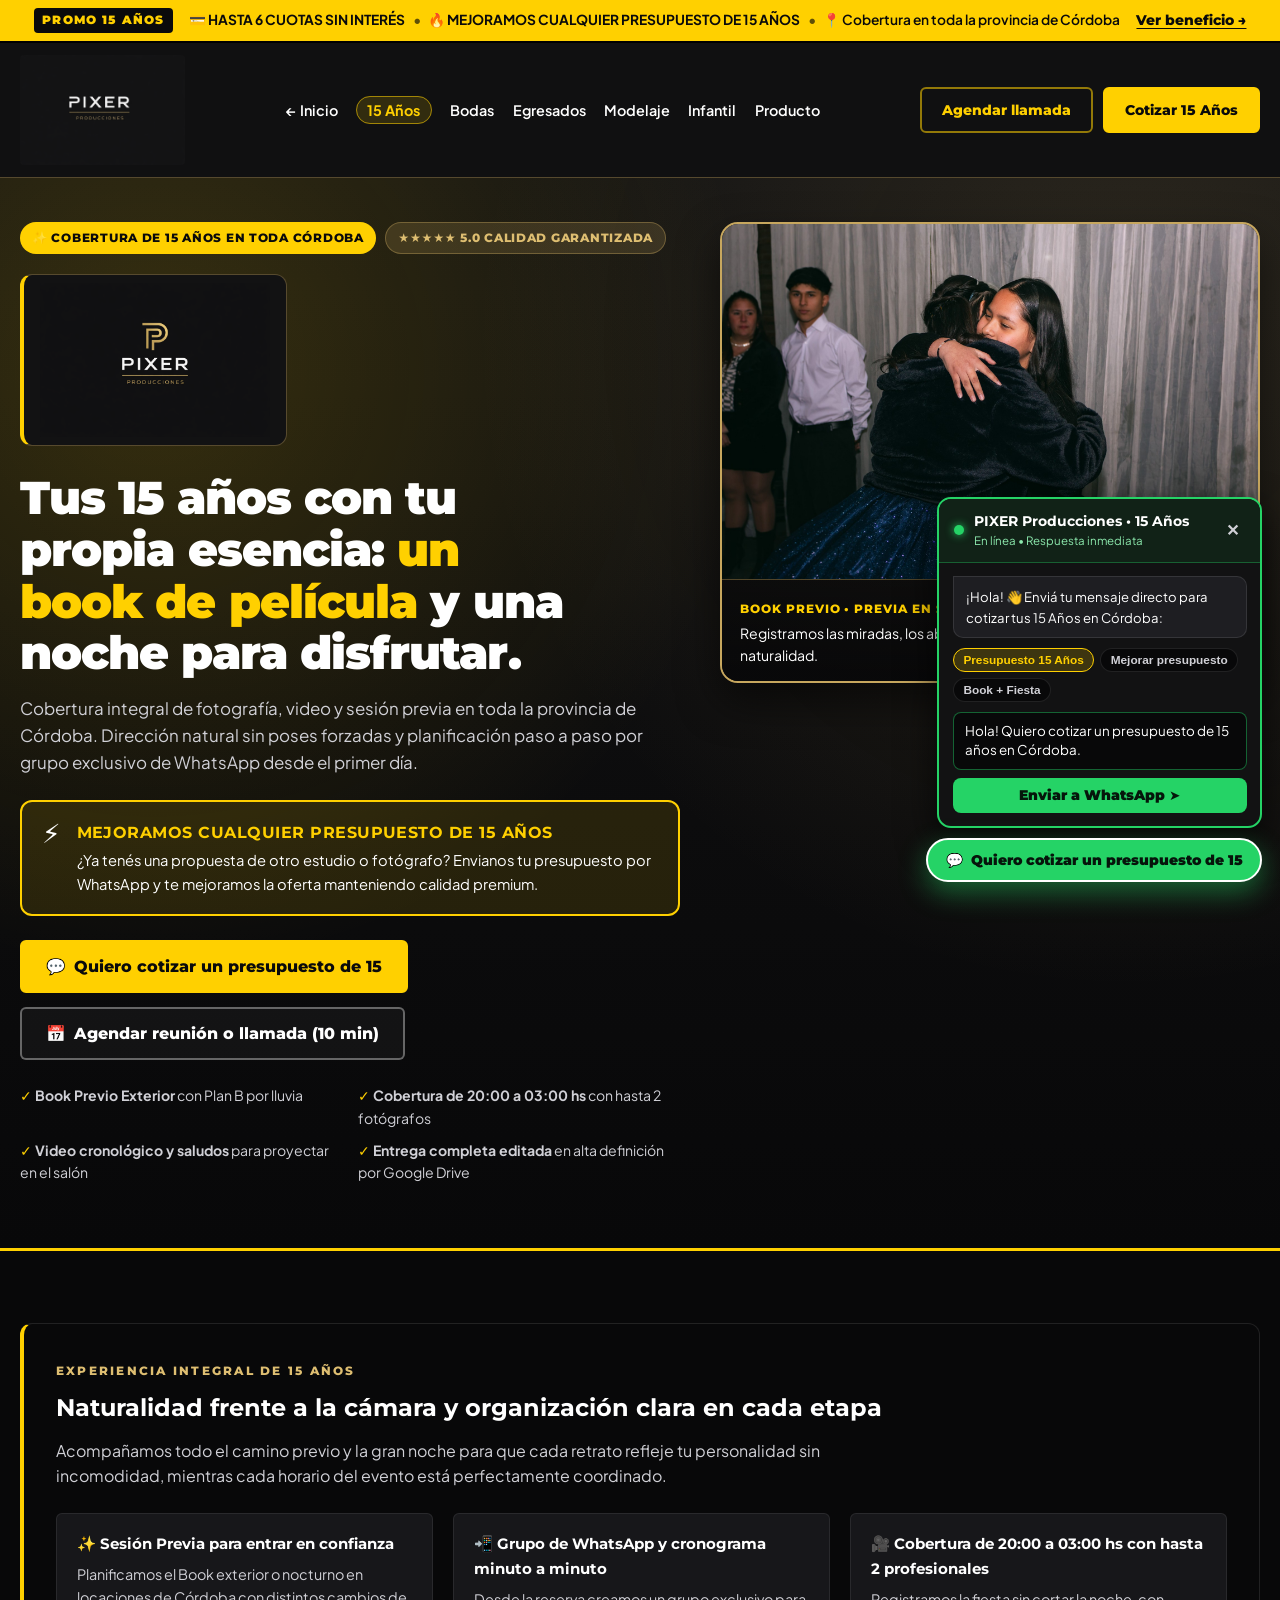
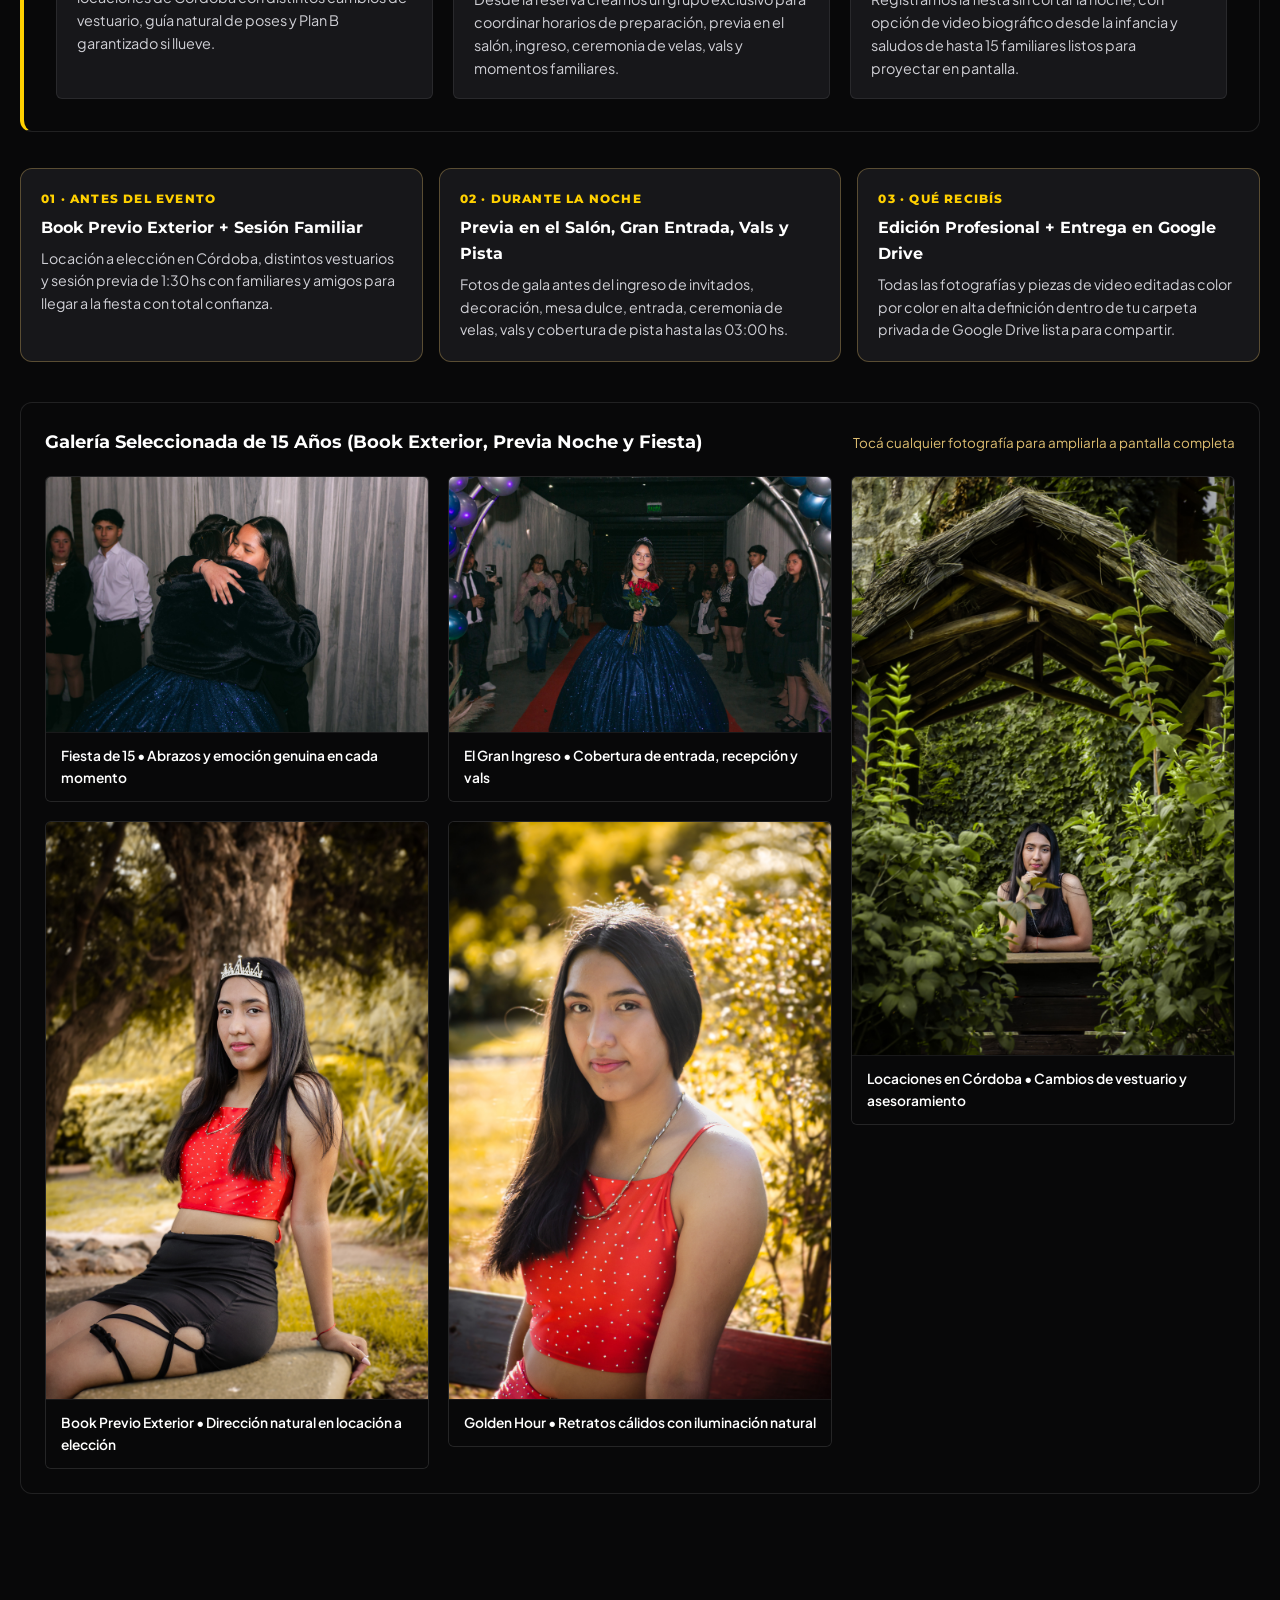
==== commit 09593a07: "feat: 6 modulos independientes para Google Ads (15-anos, bodas, egresados, modelaje, infantil, foto-" ====
--- a/15-anos.html
+++ b/15-anos.html
@@ -37,11 +37,13 @@
       </a>
       <nav class="main-nav" aria-label="Navegación módulo 15 años">
         <ul class="main-nav__list">
-          <li><a href="index.html">← Volver a Inicio General</a></li>
-          <li><a href="#cobertura-15">Qué Incluye</a></li>
-          <li><a href="#galeria-15">Galería 15 Años</a></li>
-          <li><a href="#combos-15">Combos 15 Años</a></li>
-          <li><a href="#faq-15-section">Preguntas Frecuentes</a></li>
+          <li><a href="index.html">← Inicio</a></li>
+          <li><a href="15-anos.html" class="nav-pill-link">15 Años</a></li>
+          <li><a href="bodas.html">Bodas</a></li>
+          <li><a href="egresados.html">Egresados</a></li>
+          <li><a href="modelaje.html">Modelaje</a></li>
+          <li><a href="infantil.html">Infantil</a></li>
+          <li><a href="foto-producto.html">Producto</a></li>
         </ul>
       </nav>
       <div class="site-header__actions">
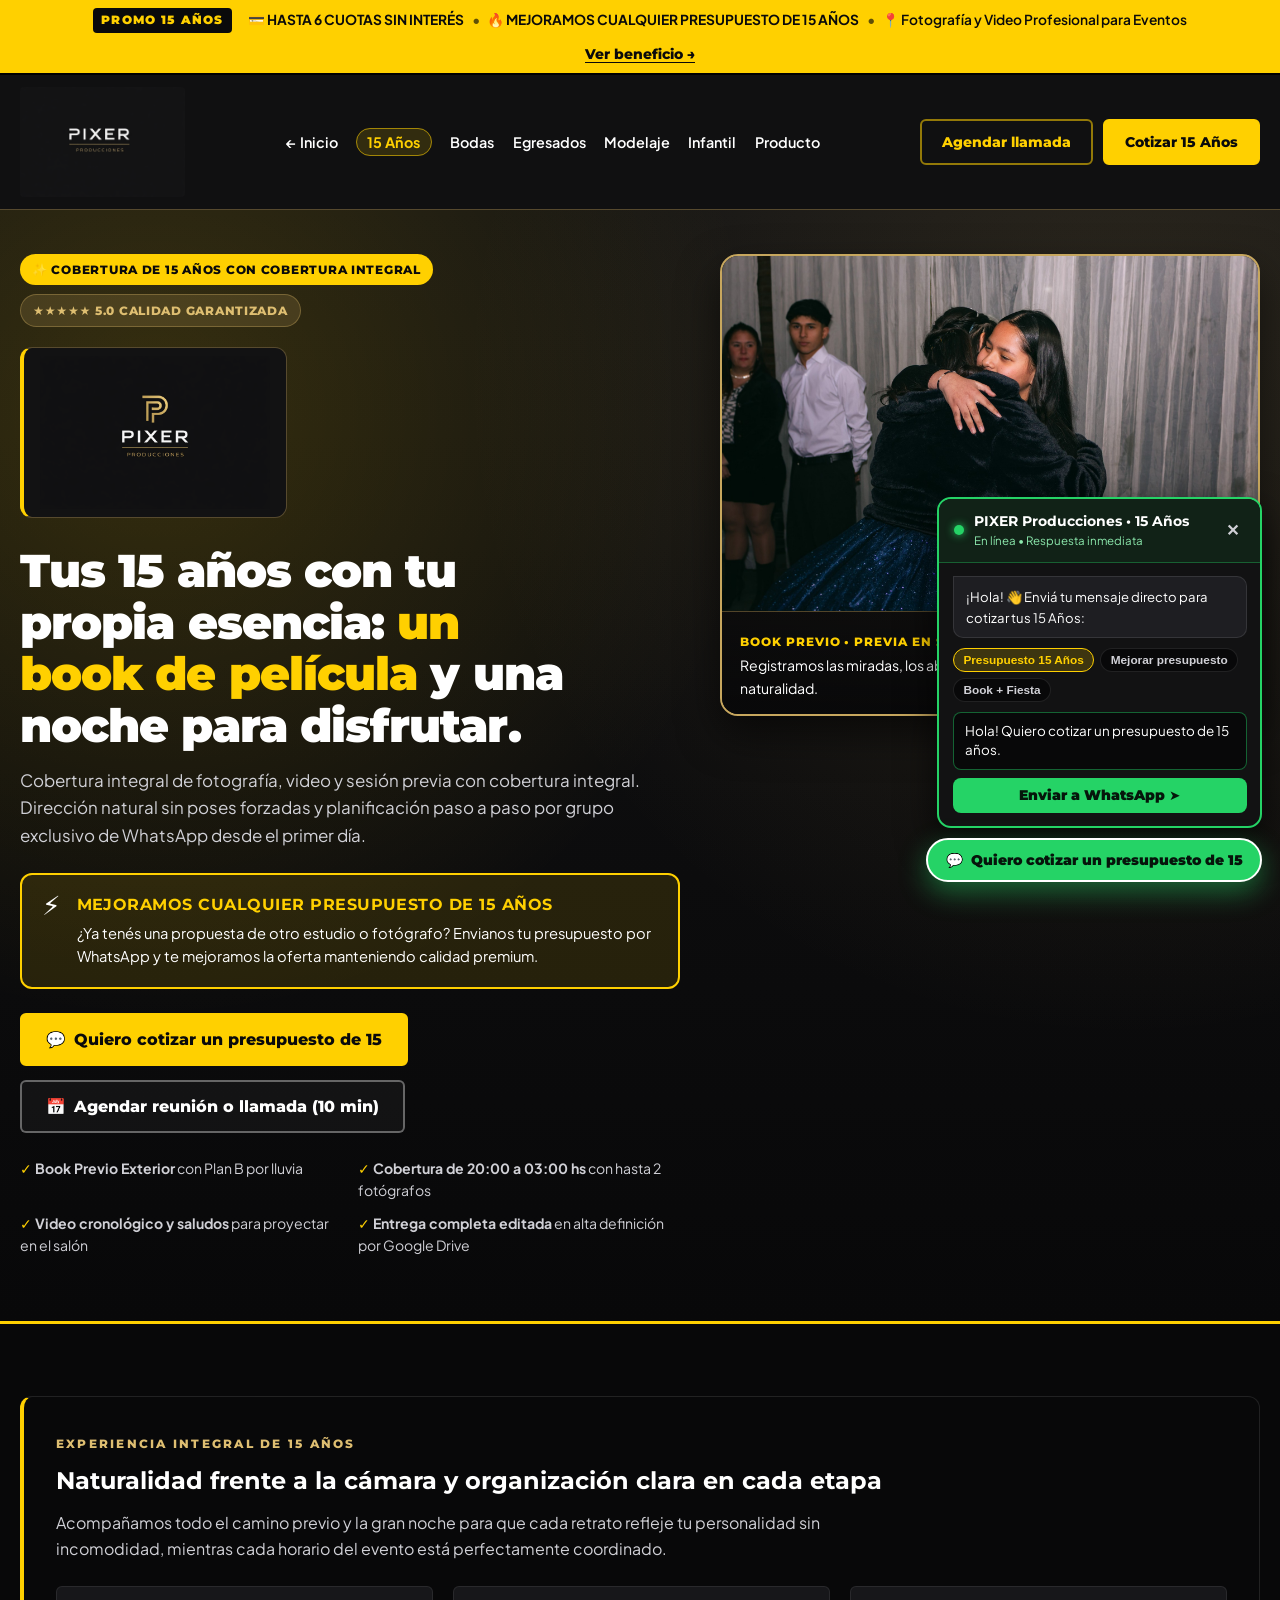
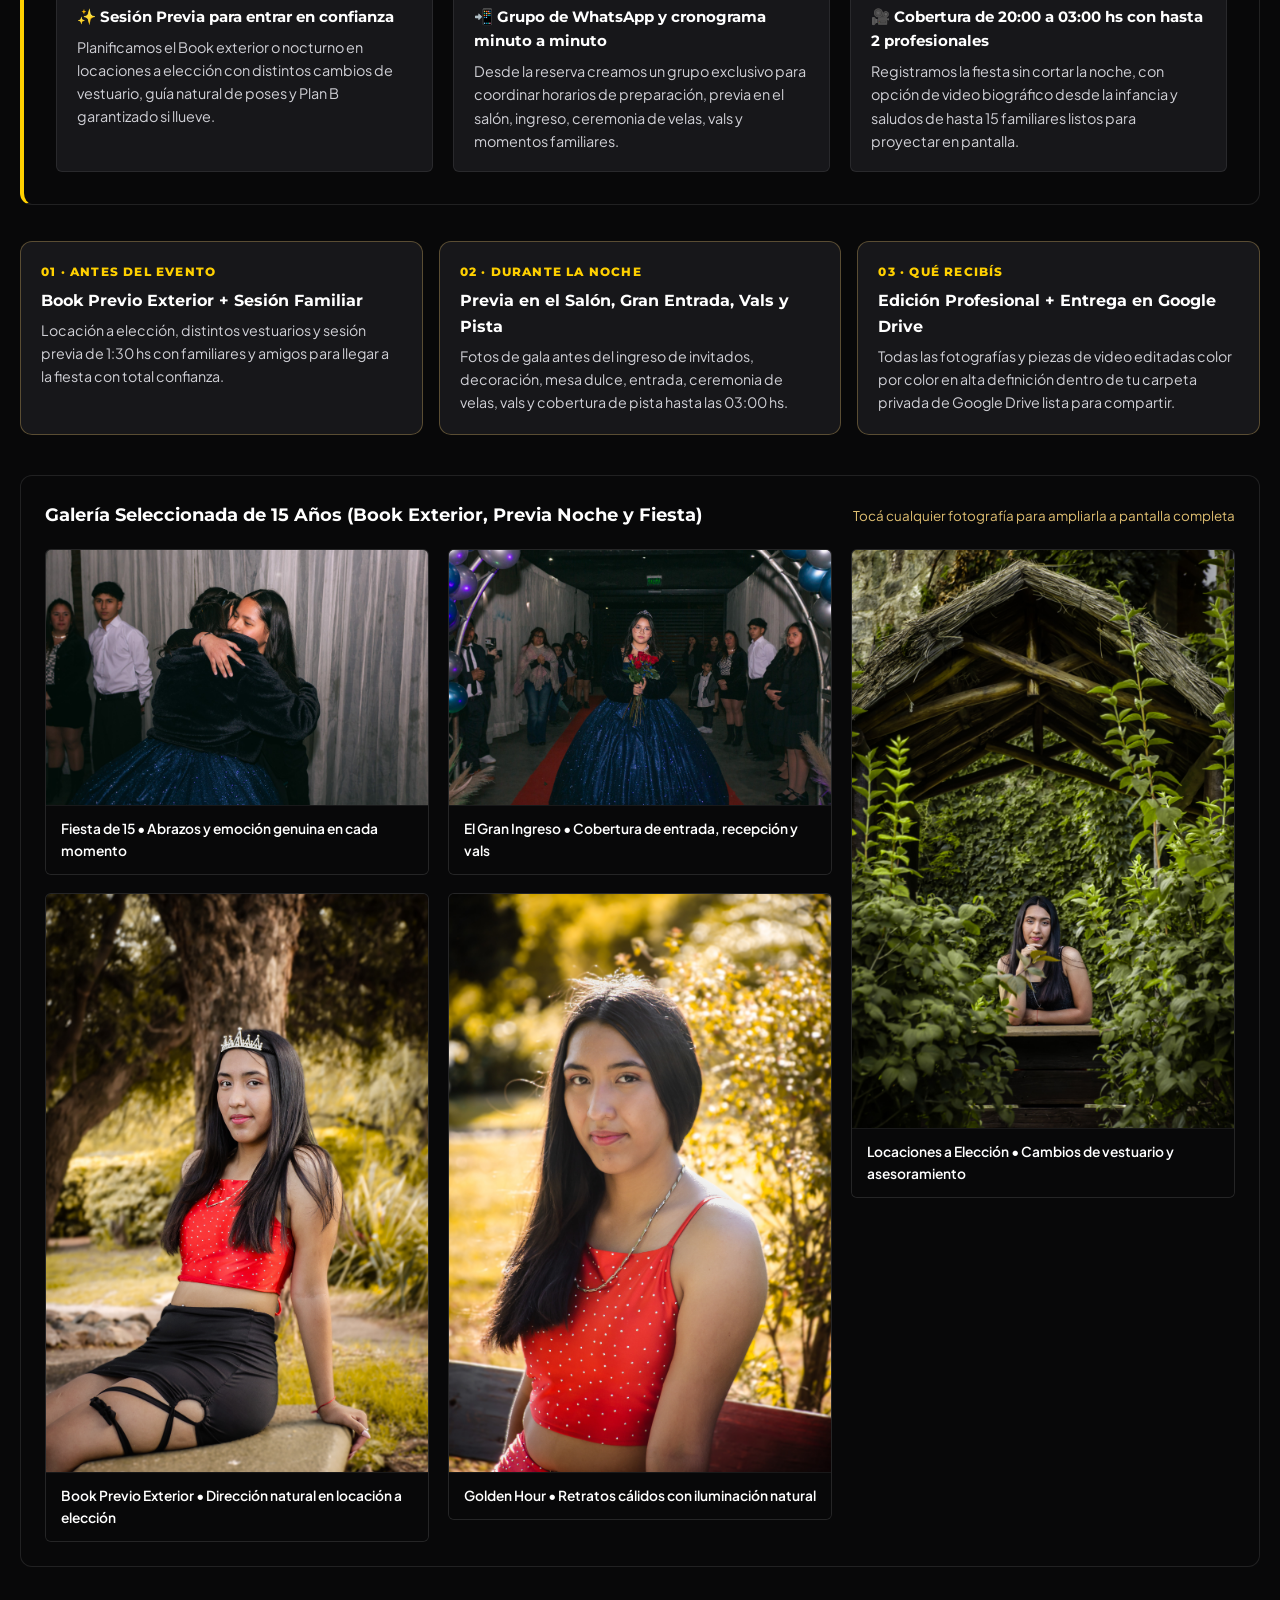
==== commit a2fac815: "feat: favicon redondo oficial de PIXER y eliminacion de la palabra Cordoba en todo el sitio" ====
--- a/15-anos.html
+++ b/15-anos.html
@@ -3,8 +3,10 @@
 <head>
   <meta charset="utf-8">
   <meta name="viewport" content="width=device-width, initial-scale=1.0">
-  <title>Fotografía y Video de 15 Años en Córdoba | PIXER Producciones</title>
-  <meta name="description" content="Fotografía, video y book previo de 15 Años en toda la provincia de Córdoba. Cobertura integral, grupo exclusivo de WhatsApp y mejoramos cualquier presupuesto.">
+  <title>Fotografía y Video de 15 Años | PIXER Producciones</title>
+  <meta name="description" content="Fotografía, video y book previo de 15 Años con cobertura integral. Cobertura integral, grupo exclusivo de WhatsApp y mejoramos cualquier presupuesto.">
+  <link rel="icon" type="image/png" href="assets/brand/favicon.png">
+  <link rel="apple-touch-icon" href="assets/brand/favicon.png">
   <meta name="color-scheme" content="dark">
   <link rel="preconnect" href="https://fonts.googleapis.com">
   <link rel="preconnect" href="https://fonts.gstatic.com" crossorigin>
@@ -22,7 +24,7 @@
         <p class="promo-topbar__text">
           💳 <strong>HASTA 6 CUOTAS SIN INTERÉS</strong> <span class="promo-sep">•</span>
           🔥 <strong>MEJORAMOS CUALQUIER PRESUPUESTO DE 15 AÑOS</strong> <span class="promo-sep">•</span>
-          📍 Cobertura en toda la provincia de Córdoba
+          📍 Fotografía y Video Profesional para Eventos
         </p>
         <a href="#mejoramos-presupuesto" class="promo-topbar__cta">Ver beneficio →</a>
       </div>
@@ -50,7 +52,7 @@
         <button type="button" class="btn btn--ghost-yellow js-open-meeting-modal" data-context="15 Años">
           Agendar llamada
         </button>
-        <button type="button" class="btn btn--yellow js-open-wa-widget" data-wa-preset="Hola! Quiero cotizar un presupuesto de 15 años en Córdoba.">
+        <button type="button" class="btn btn--yellow js-open-wa-widget" data-wa-preset="Hola! Quiero cotizar un presupuesto de 15 años.">
           Cotizar 15 Años
         </button>
       </div>
@@ -63,7 +65,7 @@
       <div class="container hero-grid">
         <div class="hero-content">
           <div class="hero-badges">
-            <span class="pill pill--yellow">✨ Cobertura de 15 Años en toda Córdoba</span>
+            <span class="pill pill--yellow">✨ Cobertura de 15 Años con cobertura integral</span>
             <span class="pill pill--gold">★★★★★ 5.0 Calidad Garantizada</span>
           </div>
 
@@ -76,7 +78,7 @@
           </h1>
 
           <p class="hero-subtitle">
-            Cobertura integral de fotografía, video y sesión previa en toda la provincia de Córdoba. Dirección natural sin poses forzadas y planificación paso a paso por grupo exclusivo de WhatsApp desde el primer día.
+            Cobertura integral de fotografía, video y sesión previa con cobertura integral. Dirección natural sin poses forzadas y planificación paso a paso por grupo exclusivo de WhatsApp desde el primer día.
           </p>
 
           <div class="price-match-banner">
@@ -88,7 +90,7 @@
           </div>
 
           <div class="hero-ctas">
-            <button type="button" class="btn btn--yellow btn--lg js-open-wa-widget" data-wa-preset="Hola! Quiero cotizar un presupuesto de 15 años en Córdoba.">
+            <button type="button" class="btn btn--yellow btn--lg js-open-wa-widget" data-wa-preset="Hola! Quiero cotizar un presupuesto de 15 años.">
               <span aria-hidden="true">💬</span> Quiero cotizar un presupuesto de 15
             </button>
             <button type="button" class="btn btn--outline-white btn--lg js-open-meeting-modal" data-context="15 Años">
@@ -108,7 +110,7 @@
           <div class="hero-photo-frame">
             <img
               src="assets/portfolio/fiesta_1.jpg"
-              alt="Quinceañera abrazando a su amiga con sonrisa genuina durante su fiesta en Córdoba"
+              alt="Quinceañera abrazando a su amiga con sonrisa genuina durante su fiesta"
               width="1920"
               height="1280"
               fetchpriority="high"
@@ -137,7 +139,7 @@
           <div class="unified-value-grid">
             <div class="unified-value-item">
               <strong>✨ Sesión Previa para entrar en confianza</strong>
-              <p>Planificamos el Book exterior o nocturno en locaciones de Córdoba con distintos cambios de vestuario, guía natural de poses y Plan B garantizado si llueve.</p>
+              <p>Planificamos el Book exterior o nocturno en locaciones a elección con distintos cambios de vestuario, guía natural de poses y Plan B garantizado si llueve.</p>
             </div>
             <div class="unified-value-item">
               <strong>📲 Grupo de WhatsApp y cronograma minuto a minuto</strong>
@@ -155,7 +157,7 @@
           <div class="moment-box">
             <span class="moment-num">01 · ANTES DEL EVENTO</span>
             <h3>Book Previo Exterior + Sesión Familiar</h3>
-            <p>Locación a elección en Córdoba, distintos vestuarios y sesión previa de 1:30 hs con familiares y amigos para llegar a la fiesta con total confianza.</p>
+            <p>Locación a elección, distintos vestuarios y sesión previa de 1:30 hs con familiares y amigos para llegar a la fiesta con total confianza.</p>
           </div>
           <div class="moment-box">
             <span class="moment-num">02 · DURANTE LA NOCHE</span>
@@ -184,7 +186,7 @@
             </figure>
 
             <figure class="photo-card">
-              <button type="button" class="photo-card__trigger js-open-lightbox" data-src="assets/portfolio/previa_2.jpg" data-caption="15 Años • Book Exterior en locación natural de Córdoba">
+              <button type="button" class="photo-card__trigger js-open-lightbox" data-src="assets/portfolio/previa_2.jpg" data-caption="15 Años • Book Exterior en locación natural">
                 <img src="assets/portfolio/previa_2.jpg" alt="Quinceañera con corona en sesión de book exterior" width="1920" height="2899" loading="lazy">
               </button>
               <figcaption>Book Previo Exterior • Dirección natural en locación a elección</figcaption>
@@ -208,7 +210,7 @@
               <button type="button" class="photo-card__trigger js-open-lightbox" data-src="assets/portfolio/previa_1.jpg" data-caption="15 Años • Sesión previa en entorno natural">
                 <img src="assets/portfolio/previa_1.jpg" alt="Retrato de book de 15 años rodeada de vegetación" width="1920" height="2899" loading="lazy">
               </button>
-              <figcaption>Locaciones en Córdoba • Cambios de vestuario y asesoramiento</figcaption>
+              <figcaption>Locaciones a Elección • Cambios de vestuario y asesoramiento</figcaption>
             </figure>
           </div>
         </div>
@@ -239,7 +241,7 @@
               <li>Entrega de todas las fotografías editadas mediante <strong>Google Drive</strong>.</li>
             </ul>
             <footer class="combo-card__footer">
-              <button type="button" class="btn btn--outline-white btn--full js-open-wa-widget" data-wa-preset="Hola! Quiero cotizar el Combo Simple de 15 años en Córdoba.">
+              <button type="button" class="btn btn--outline-white btn--full js-open-wa-widget" data-wa-preset="Hola! Quiero cotizar el Combo Simple de 15 años.">
                 Cotizar Combo Simple de 15 →
               </button>
             </footer>
@@ -261,7 +263,7 @@
               <li>Entrega de fotos y videos editados mediante <strong>Google Drive</strong>.</li>
             </ul>
             <footer class="combo-card__footer">
-              <button type="button" class="btn btn--yellow btn--full js-open-wa-widget" data-wa-preset="Hola! Quiero cotizar el Combo 2 Premium de 15 años en Córdoba.">
+              <button type="button" class="btn btn--yellow btn--full js-open-wa-widget" data-wa-preset="Hola! Quiero cotizar el Combo 2 Premium de 15 años.">
                 Cotizar Combo 2 Premium de 15 →
               </button>
             </footer>
@@ -321,7 +323,7 @@
       <div class="container">
         <div class="price-match-box">
           <div class="price-match-box__content">
-            <span class="pill pill--black">COMPROMISO PIXER CÓRDOBA</span>
+            <span class="pill pill--black">COMPROMISO PIXER PRODUCCIONES</span>
             <h2>¿Ya tenés un presupuesto para los 15? Lo mejoramos hoy mismo.</h2>
             <p>Mandanos por WhatsApp qué te ofrecieron o agendá una llamada de 10 minutos: te mejoramos el precio o te sumamos beneficios reales por el mismo valor.</p>
           </div>
@@ -351,18 +353,18 @@
 
       <div class="wa-mini-card__body">
         <div class="wa-bubble-incoming">
-          ¡Hola! 👋 Enviá tu mensaje directo para cotizar tus 15 Años en Córdoba:
+          ¡Hola! 👋 Enviá tu mensaje directo para cotizar tus 15 Años:
         </div>
 
         <div class="wa-preset-chips">
-          <button type="button" class="wa-chip is-selected" data-chip-msg="Hola! Quiero cotizar un presupuesto de 15 años en Córdoba.">Presupuesto 15 Años</button>
+          <button type="button" class="wa-chip is-selected" data-chip-msg="Hola! Quiero cotizar un presupuesto de 15 años.">Presupuesto 15 Años</button>
           <button type="button" class="wa-chip" data-chip-msg="Hola! Tengo un presupuesto de 15 años y quiero que me lo mejoren.">Mejorar presupuesto</button>
           <button type="button" class="wa-chip" data-chip-msg="Hola! Quiero consultar por el Book Previo + Fiesta de 15.">Book + Fiesta</button>
         </div>
 
         <form id="wa-mini-form" class="wa-mini-form">
           <label for="wa-custom-input" class="sr-only">Tu mensaje para WhatsApp</label>
-          <textarea id="wa-custom-input" rows="2" class="wa-mini-input">Hola! Quiero cotizar un presupuesto de 15 años en Córdoba.</textarea>
+          <textarea id="wa-custom-input" rows="2" class="wa-mini-input">Hola! Quiero cotizar un presupuesto de 15 años.</textarea>
           <button type="submit" class="wa-mini-send">
             Enviar a WhatsApp ➤
           </button>
@@ -403,7 +405,7 @@
           </div>
           <div class="form-field">
             <label for="event-city">Localidad y fecha aprox.</label>
-            <input type="text" id="event-city" name="city" placeholder="Ej: Córdoba Capital - Octubre">
+            <input type="text" id="event-city" name="city" placeholder="Ej: Octubre / Sábado por la noche">
           </div>
         </div>
         <div class="form-field">
@@ -415,7 +417,8 @@
           </select>
         </div>
         <div class="native-modal__actions">
-          <button type="submit" class="btn btn--yellow btn--full">Confirmar por WhatsApp →</button>
+          <button type="submit" class="btn btn--yellow btn--full">Confirmar por WhatsApp (+54 9 3512 71-2104) →</button>
+          <a href="tel:+5493512712104" class="btn btn--outline-white btn--full" style="margin-block-start: 0.5rem;">📞 Llamar directo al +54 9 3512 71-2104</a>
         </div>
       </form>
     </div>
--- a/styles.css
+++ b/styles.css
@@ -1,5 +1,5 @@
 /* ==========================================================================
-   MANUAL DE MARCA VISUAL & ARQUITECTURA CSS — PIXER PRODUCCIONES (CÓRDOBA)
+   MANUAL DE MARCA VISUAL & ARQUITECTURA CSS — PIXER PRODUCCIONES
    Optimizado para Conversión (Google Ads CRO) y modern-web-guidance
    ========================================================================== */
 
@@ -137,21 +137,22 @@
   text-align: center;
 }
 
-/* Animación pedida: se mueve hacia la derecha y vuelve suavemente */
+/* Animación pedida: se mueve hacia la derecha y vuelve suavemente sin cortar texto */
 @keyframes promo-slide-right-back {
   0% {
-    transform: translateX(-36px);
+    transform: translateX(-16px);
   }
   50% {
-    transform: translateX(48px);
+    transform: translateX(22px);
   }
   100% {
-    transform: translateX(-36px);
+    transform: translateX(-16px);
   }
 }
 
 .promo-topbar__marquee {
-  animation: promo-slide-right-back 6.5s ease-in-out infinite;
+  padding-inline: 1.5rem;
+  animation: promo-slide-right-back 5.5s ease-in-out infinite;
   will-change: transform;
 }
 
